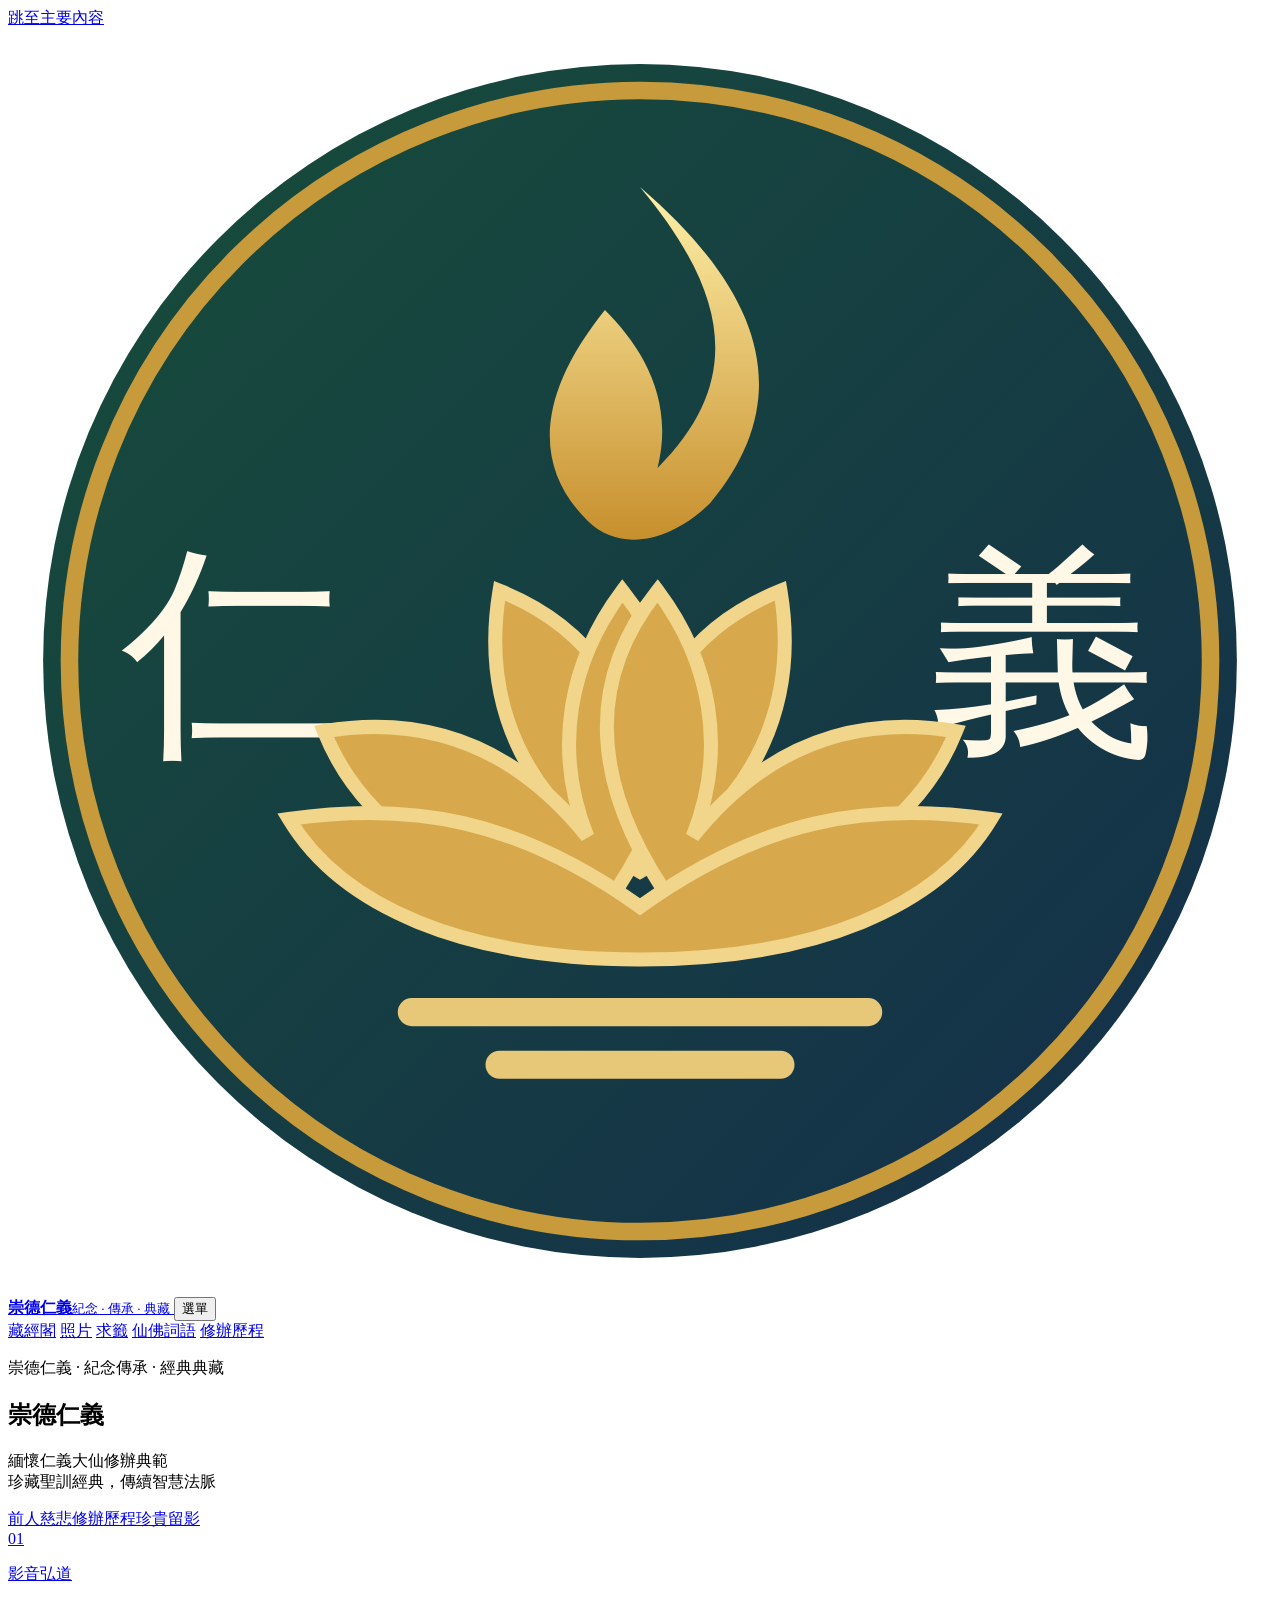
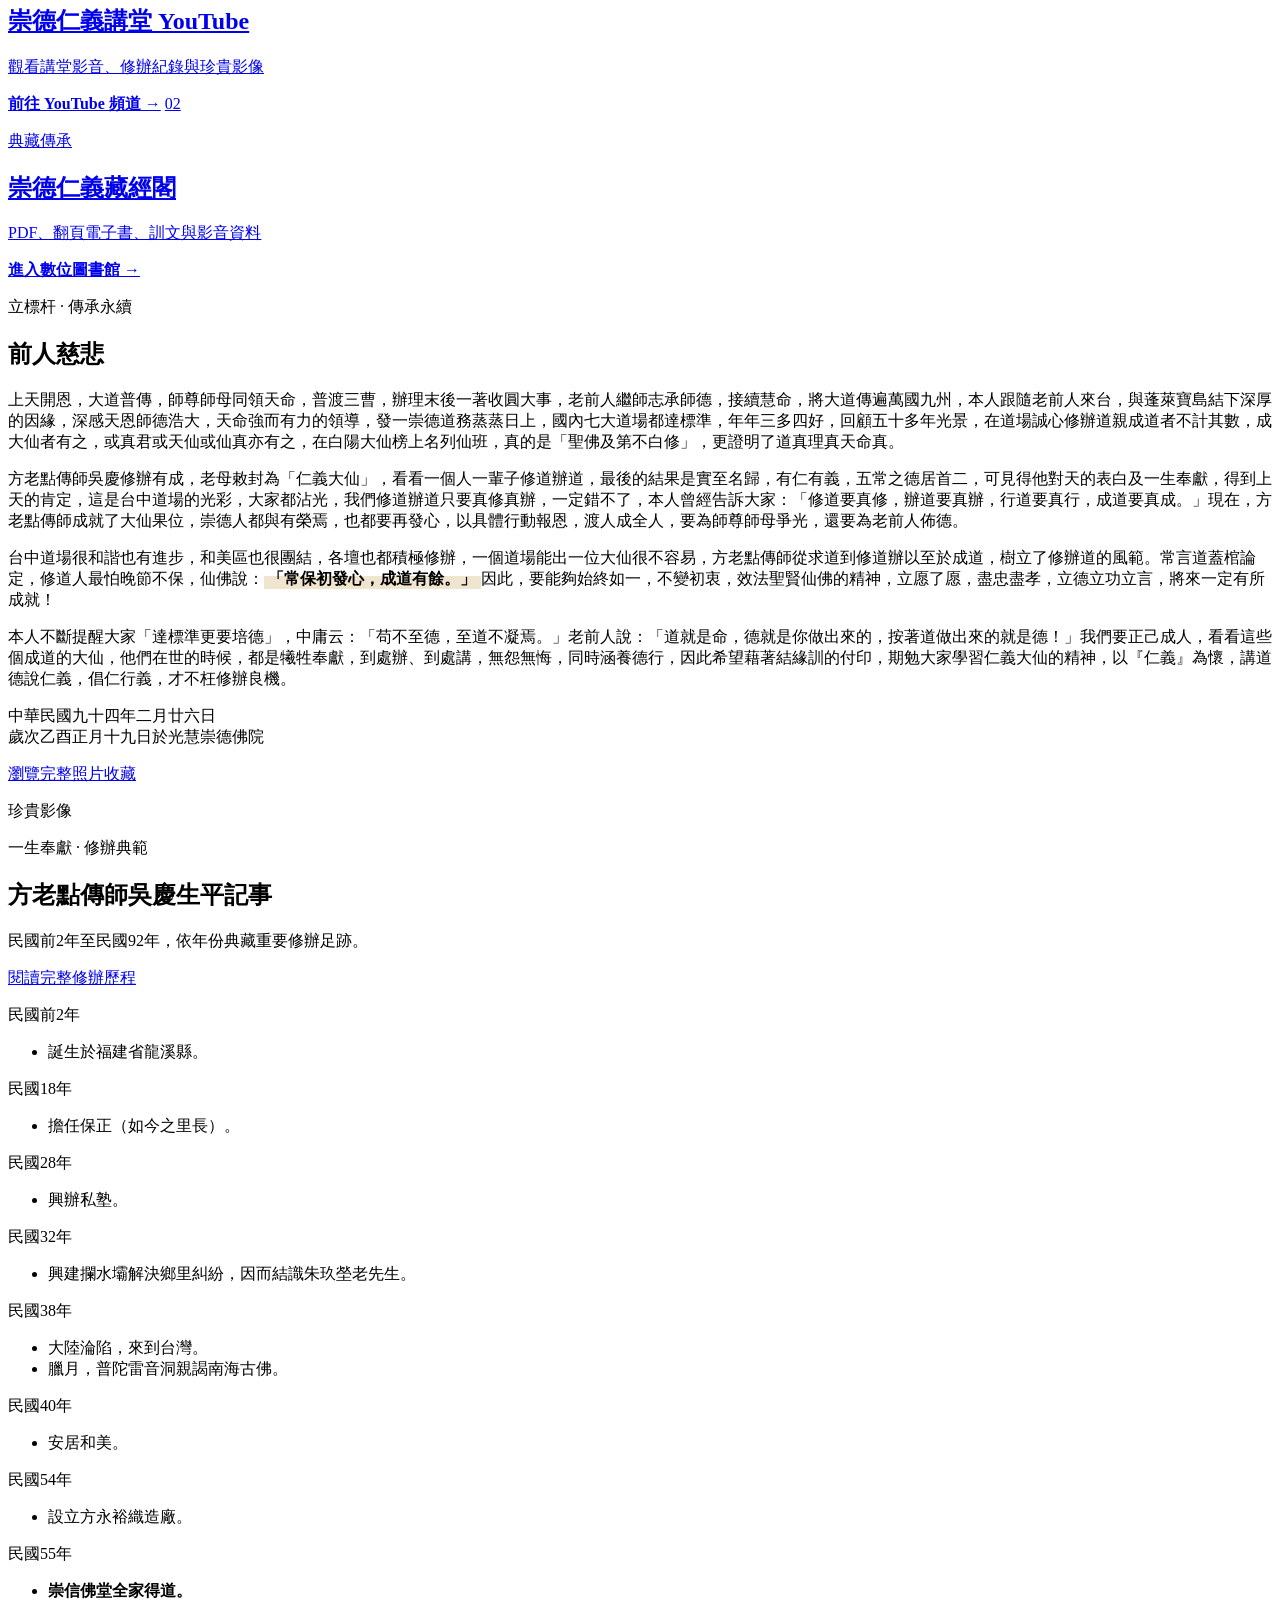
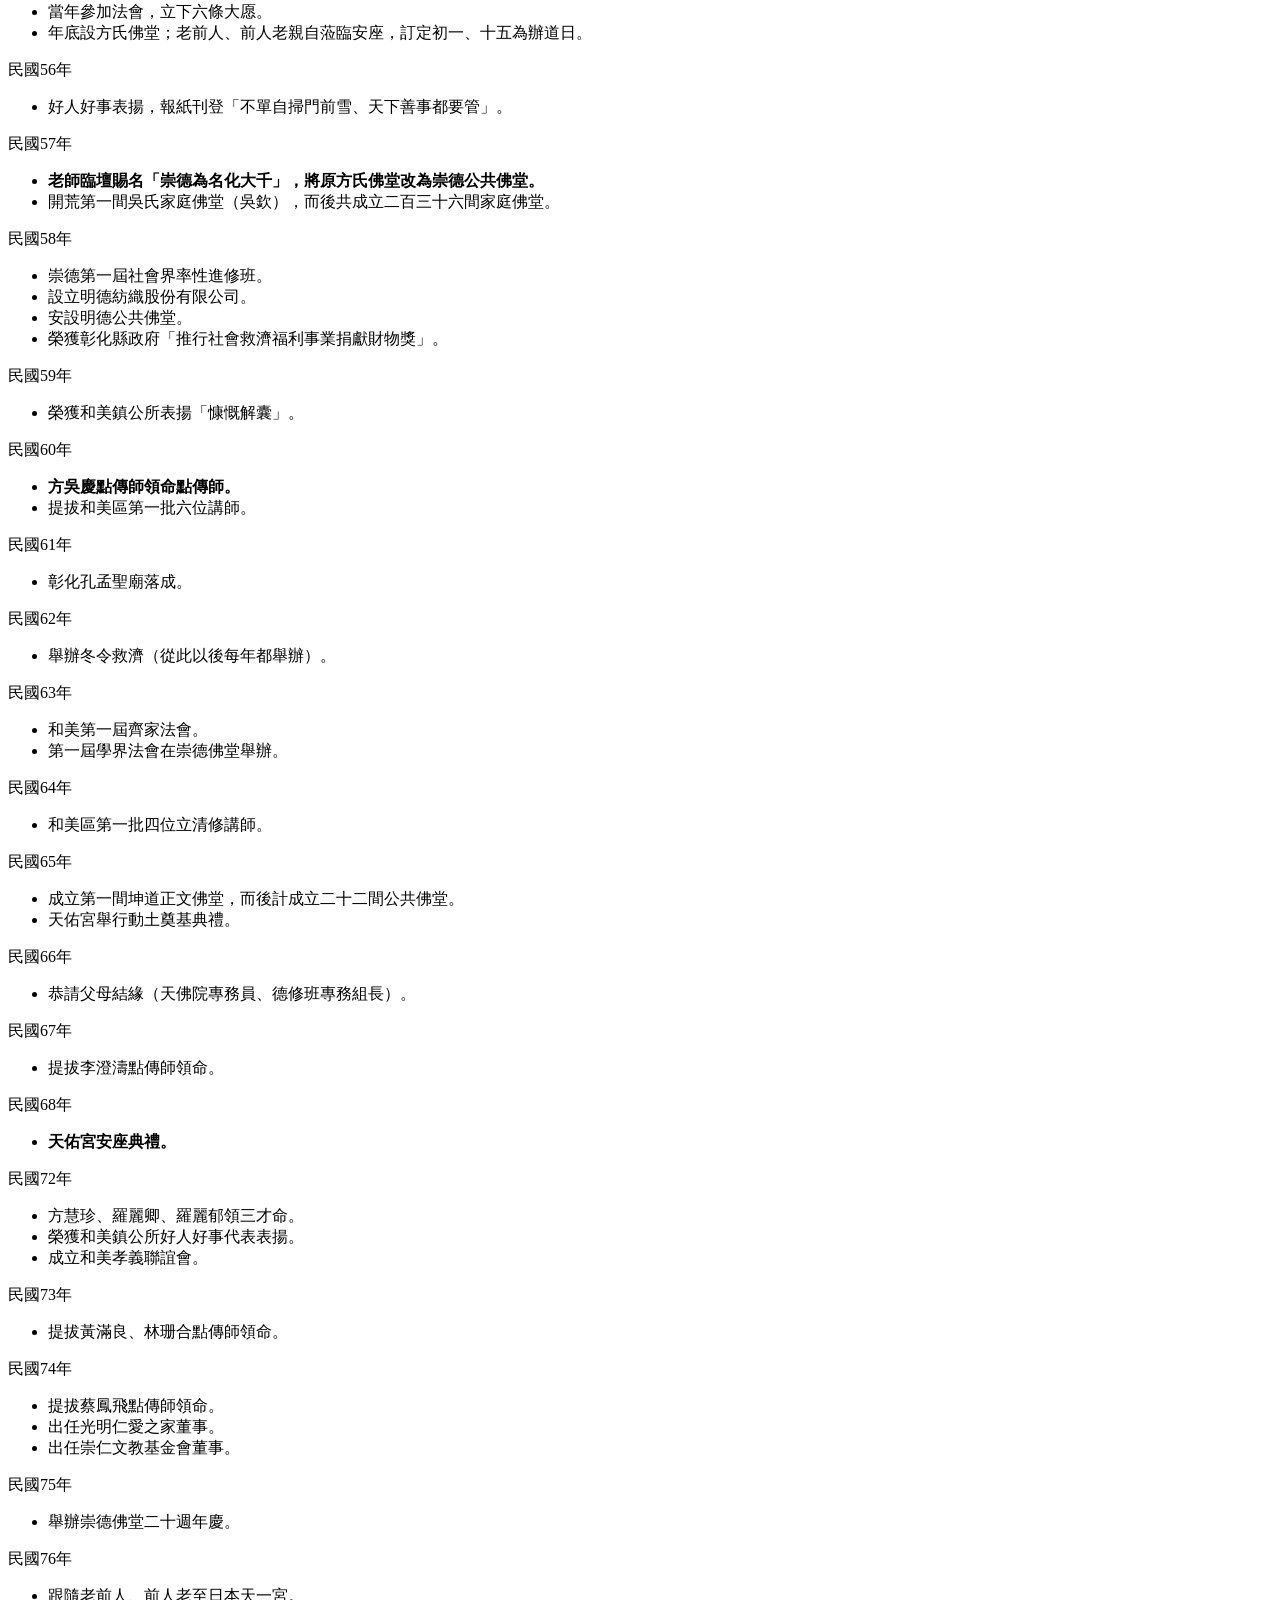
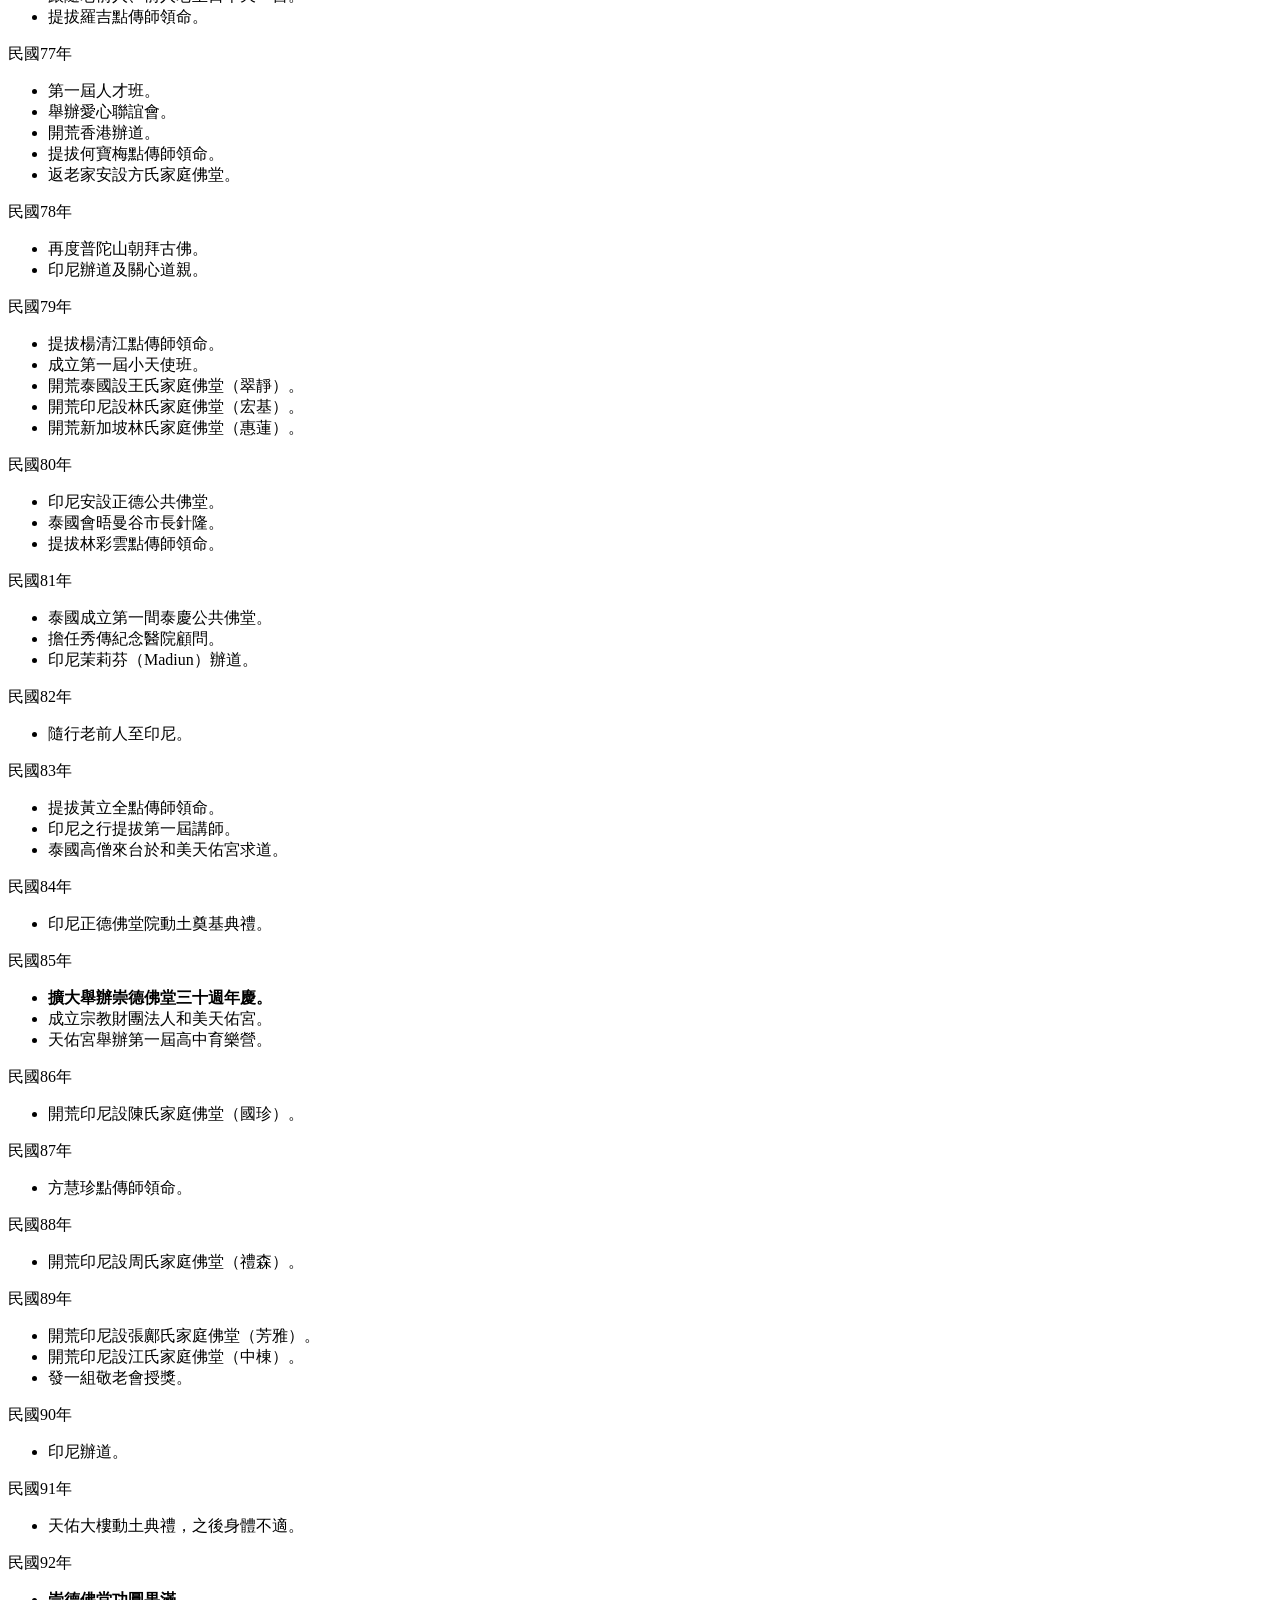
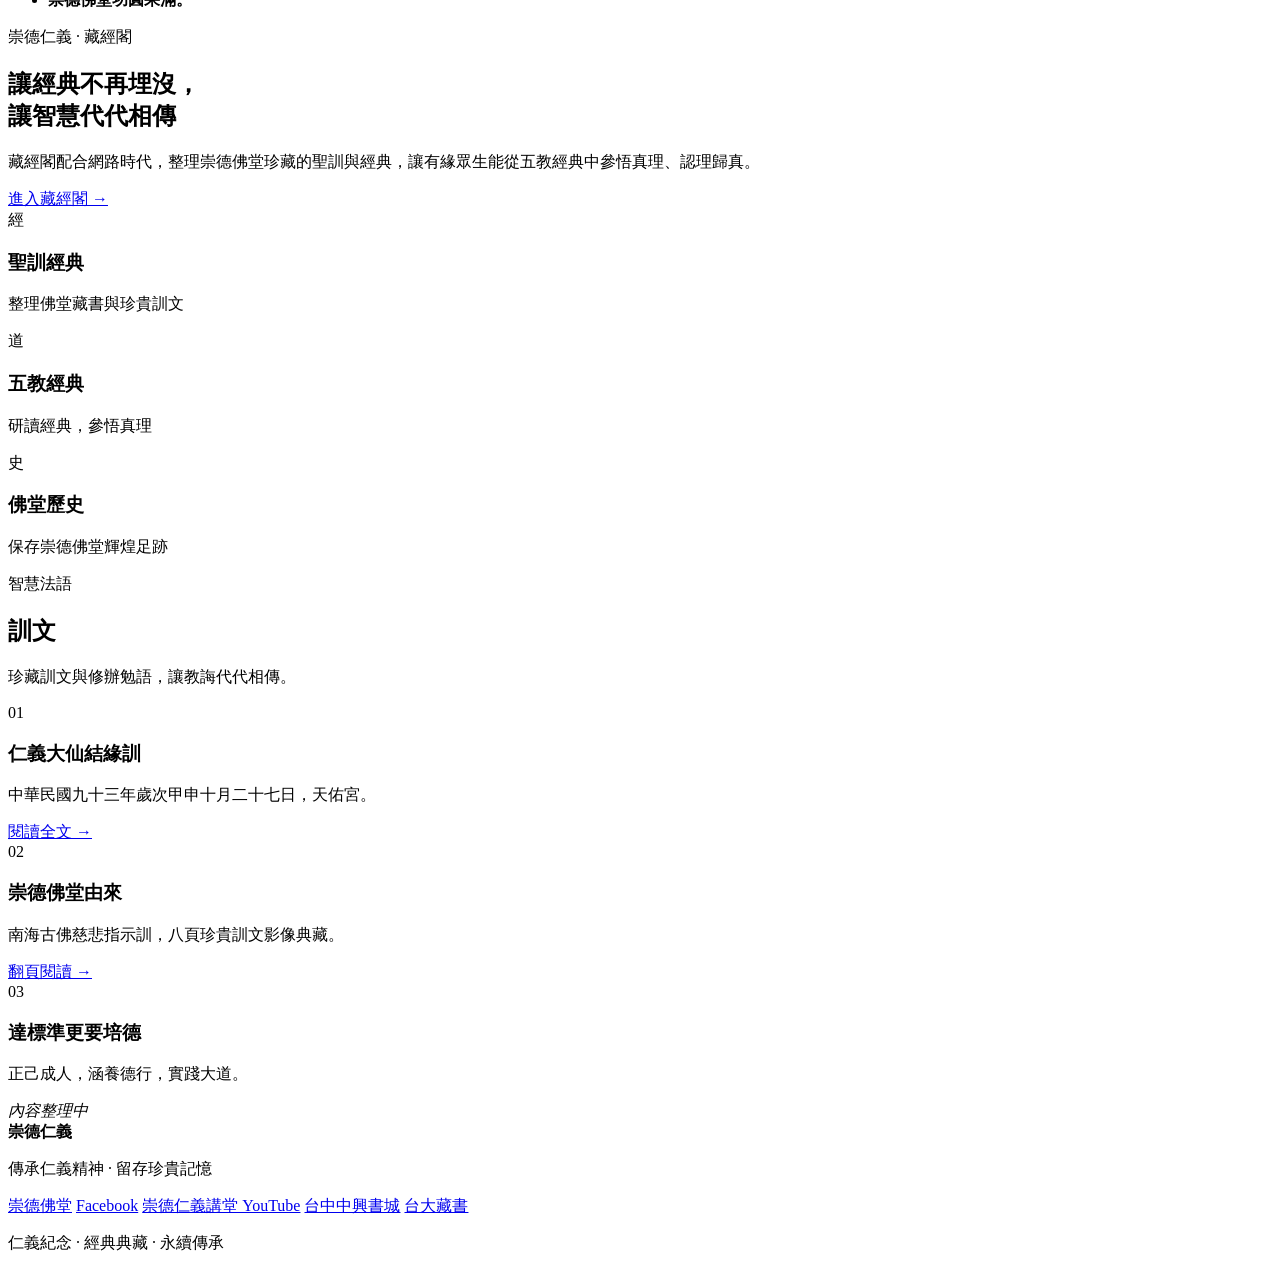
==== index.html @ 438c9809 "feat: link journey pages across site" ====
<!doctype html>
<html lang="zh-Hant">
<head>
  <meta charset="utf-8">
  <meta name="viewport" content="width=device-width, initial-scale=1">
  <meta name="description" content="崇德仁義——仁義大仙紀念、修辦精神與藏經閣經典典藏。">
  <title>崇德仁義｜仁義大仙</title>
  <link rel="stylesheet" href="styles.css?v=7">
  <style>.eye-track{display:inline;padding:.08em .28em;background:linear-gradient(transparent 35%,rgba(214,185,125,.38) 35%);color:var(--green2);font-weight:700}</style>
  <script src="script.js" defer></script>
  <script type="module" src="home-gallery.js?v=1"></script>
  <link rel="stylesheet" href="/shared/site-footer.css?v=1">
  <script src="/shared/site-footer.js?v=1" defer></script>
</head>
<body>
  <a class="skip-link" href="#main">跳至主要內容</a>
  <header class="site-header">
    <div class="nav-wrap">
      <a class="brand" href="#home" aria-label="崇德仁義首頁">
        <svg class="brand-lotus-lamp" viewBox="0 0 72 72" aria-hidden="true"><defs><linearGradient id="brandEmblemBg" x1="0" y1="0" x2="1" y2="1"><stop stop-color="#174d3a"/><stop offset="1" stop-color="#142e4b"/></linearGradient><linearGradient id="brandFlameGold" x1="0" y1="1" x2="0" y2="0"><stop stop-color="#c78f2d"/><stop offset="1" stop-color="#fff0a8"/></linearGradient></defs><circle cx="36" cy="36" r="34" fill="url(#brandEmblemBg)"/><circle cx="36" cy="36" r="32.5" fill="none" stroke="#c79a3b"/><text x="13" y="40" text-anchor="middle" fill="#fff8e6" font-size="13" font-family="serif">仁</text><text x="59" y="40" text-anchor="middle" fill="#fff8e6" font-size="13" font-family="serif">義</text><path d="M36 9c5 6 6 11 1 16 1-4-1-7-3-9-4 5-4 9-1 12 2 2 5 1 7-1 5-6 3-12-4-18z" fill="url(#brandFlameGold)"/><g fill="#d7a94c" stroke="#f1d58b" stroke-width=".8"><path d="M36 48c-7-4-9-10-8-16 5 2 8 6 8 12 0-6 3-10 8-12 1 6-1 12-8 16z"/><path d="M34 50c-9-1-14-5-16-10 6-1 11 1 15 6-2-5-1-10 2-14 4 5 4 11-1 18z"/><path d="M38 50c9-1 14-5 16-10-6-1-11 1-15 6 2-5 1-10-2-14-4 5-4 11 1 18z"/><path d="M36 53c-10 0-17-3-20-8 7-1 13 0 20 5 7-5 13-6 20-5-3 5-10 8-20 8z"/></g><path d="M23 56h26M28 59h16" fill="none" stroke="#e6c878" stroke-width="1.6" stroke-linecap="round"/></svg>
        <span><strong>崇德仁義</strong><small>紀念 · 傳承 · 典藏</small></span>
      </a>
      <button class="menu-toggle" type="button" aria-expanded="false" aria-controls="site-nav">選單</button>
      <nav id="site-nav" aria-label="主要導覽">
        <a href="https://fycd-renyi.github.io/library/">藏經閣</a>
        <a href="/photos/">照片</a>
        <a href="/fortune/">求籤</a>
        <a href="/blessing/">仙佛詞語</a>
        <a href="/journey/">修辦歷程</a>
      </nav>
    </div>
  </header>

  <main id="main">
    <section class="hero" id="home">
      <div class="hero-pattern" aria-hidden="true"></div>
      <div class="hero-inner">
        <p class="eyebrow">崇德仁義 · 紀念傳承 · 經典典藏</p>
        <h1>崇德仁義</h1>
        <p class="hero-quote">緬懷仁義大仙修辦典範<br>珍藏聖訓經典，傳續智慧法脈</p>
        <div class="hero-actions"><a class="button button-light" href="#renyi">前人慈悲</a><a class="button" href="#journey">修辦歷程</a><a class="button" href="#gallery">珍貴留影</a></div>
      </div>
    </section>

    <section class="portals" aria-label="網站兩大主題">
      <a class="portal-card renyi" href="https://www.youtube.com/c/%E5%B4%87%E5%BE%B7%E4%BB%81%E7%BE%A9%E8%AC%9B%E5%A0%82-fycd-%E4%BB%81%E7%BE%A9%E5%A4%A7%E4%BB%99" target="_blank" rel="noopener"><span>01</span><p class="kicker">影音弘道</p><h2>崇德仁義講堂 YouTube</h2><p>觀看講堂影音、修辦紀錄與珍貴影像</p><strong>前往 YouTube 頻道 →</strong></a>
      <a class="portal-card library" href="https://fycd-renyi.github.io/library/"><span>02</span><p class="kicker">典藏傳承</p><h2>崇德仁義藏經閣</h2><p>PDF、翻頁電子書、訓文與影音資料</p><strong>進入數位圖書館 →</strong></a>
    </section>

    <section class="intro" id="renyi">
      <div class="section-heading">
        <p class="kicker">立標杆 · 傳承永續</p>
        <h2>前人慈悲</h2>
      </div>
      <div class="article-card">
        <p>上天開恩，大道普傳，師尊師母同領天命，普渡三曹，辦理末後一著收圓大事，老前人繼師志承師德，接續慧命，將大道傳遍萬國九州，本人跟隨老前人來台，與蓬萊寶島結下深厚的因緣，深感天恩師德浩大，天命強而有力的領導，發一崇德道務蒸蒸日上，國內七大道場都達標準，年年三多四好，回顧五十多年光景，在道場誠心修辦道親成道者不計其數，成大仙者有之，或真君或天仙或仙真亦有之，在白陽大仙榜上名列仙班，真的是「聖佛及第不白修」，更證明了道真理真天命真。</p>
        <p>方老點傳師吳慶修辦有成，老母敕封為「仁義大仙」，看看一個人一輩子修道辦道，最後的結果是實至名歸，有仁有義，五常之德居首二，可見得他對天的表白及一生奉獻，得到上天的肯定，這是台中道場的光彩，大家都沾光，我們修道辦道只要真修真辦，一定錯不了，本人曾經告訴大家：「修道要真修，辦道要真辦，行道要真行，成道要真成。」現在，方老點傳師成就了大仙果位，崇德人都與有榮焉，也都要再發心，以具體行動報恩，渡人成全人，要為師尊師母爭光，還要為老前人佈德。</p>
        <p>台中道場很和諧也有進步，和美區也很團結，各壇也都積極修辦，一個道場能出一位大仙很不容易，方老點傳師從求道到修道辦以至於成道，樹立了修辦道的風範。常言道蓋棺論定，修道人最怕晚節不保，仙佛說：<span class="eye-track">「常保初發心，成道有餘。」</span>因此，要能夠始終如一，不變初衷，效法聖賢仙佛的精神，立愿了愿，盡忠盡孝，立德立功立言，將來一定有所成就！</p>
        <p>本人不斷提醒大家「達標準更要培德」，中庸云：「苟不至德，至道不凝焉。」老前人說：「道就是命，德就是你做出來的，按著道做出來的就是德！」我們要正己成人，看看這些個成道的大仙，他們在世的時候，都是犧牲奉獻，到處辦、到處講，無怨無悔，同時涵養德行，因此希望藉著結緣訓的付印，期勉大家學習仁義大仙的精神，以『仁義』為懷，講道德說仁義，倡仁行義，才不枉修辦良機。</p>
        <p class="signature">中華民國九十四年二月廿六日<br>歲次乙酉正月十九日於光慧崇德佛院</p>
      </div>
    </section>

    <section class="section soft" id="gallery">
      <a class="gallery-more-link" href="/photos/">瀏覽完整照片收藏</a>
      <div class="section-heading"><p class="kicker">珍貴影像</p></div>
      <div id="home-photo-preview" class="gallery-grid real-gallery" aria-label="隨機歷史照片預覽"></div>
    </section>

    <section class="life-section" id="journey"><div class="section-heading"><p class="kicker">一生奉獻 · 修辦典範</p><h2>方老點傳師吳慶生平記事</h2><p>民國前2年至民國92年，依年份典藏重要修辦足跡。</p><p><a href="/journey/">閱讀完整修辦歷程</a></p></div><div class="life-timeline">
<section class="life-era"><div class="life-year">民國前2年</div><div class="life-events"><ul><li>誕生於福建省龍溪縣。</li></ul></div></section>
<section class="life-era"><div class="life-year">民國18年</div><div class="life-events"><ul><li>擔任保正（如今之里長）。</li></ul></div></section>
<section class="life-era"><div class="life-year">民國28年</div><div class="life-events"><ul><li>興辦私塾。</li></ul></div></section>
<section class="life-era"><div class="life-year">民國32年</div><div class="life-events"><ul><li>興建攔水壩解決鄉里糾紛，因而結識朱玖塋老先生。</li></ul></div></section>
<section class="life-era"><div class="life-year">民國38年</div><div class="life-events"><ul><li>大陸淪陷，來到台灣。</li><li>臘月，普陀雷音洞親謁南海古佛。</li></ul></div></section>
<section class="life-era"><div class="life-year">民國40年</div><div class="life-events"><ul><li>安居和美。</li></ul></div></section>
<section class="life-era"><div class="life-year">民國54年</div><div class="life-events"><ul><li>設立方永裕織造廠。</li></ul></div></section>
<section class="life-era milestone"><div class="life-year">民國55年</div><div class="life-events"><ul><li><strong>崇信佛堂全家得道。</strong></li><li>當年參加法會，立下六條大愿。</li><li>年底設方氏佛堂；老前人、前人老親自蒞臨安座，訂定初一、十五為辦道日。</li></ul></div></section>
<section class="life-era"><div class="life-year">民國56年</div><div class="life-events"><ul><li>好人好事表揚，報紙刊登「不單自掃門前雪、天下善事都要管」。</li></ul></div></section>
<section class="life-era milestone"><div class="life-year">民國57年</div><div class="life-events"><ul><li><strong>老師臨壇賜名「崇德為名化大千」，將原方氏佛堂改為崇德公共佛堂。</strong></li><li>開荒第一間吳氏家庭佛堂（吳欽），而後共成立二百三十六間家庭佛堂。</li></ul></div></section>
<section class="life-era"><div class="life-year">民國58年</div><div class="life-events"><ul><li>崇德第一屆社會界率性進修班。</li><li>設立明德紡織股份有限公司。</li><li>安設明德公共佛堂。</li><li>榮獲彰化縣政府「推行社會救濟福利事業捐獻財物獎」。</li></ul></div></section>
<section class="life-era"><div class="life-year">民國59年</div><div class="life-events"><ul><li>榮獲和美鎮公所表揚「慷慨解囊」。</li></ul></div></section>
<section class="life-era milestone"><div class="life-year">民國60年</div><div class="life-events"><ul><li><strong>方吳慶點傳師領命點傳師。</strong></li><li>提拔和美區第一批六位講師。</li></ul></div></section>
<section class="life-era"><div class="life-year">民國61年</div><div class="life-events"><ul><li>彰化孔孟聖廟落成。</li></ul></div></section>
<section class="life-era"><div class="life-year">民國62年</div><div class="life-events"><ul><li>舉辦冬令救濟（從此以後每年都舉辦）。</li></ul></div></section>
<section class="life-era"><div class="life-year">民國63年</div><div class="life-events"><ul><li>和美第一屆齊家法會。</li><li>第一屆學界法會在崇德佛堂舉辦。</li></ul></div></section>
<section class="life-era"><div class="life-year">民國64年</div><div class="life-events"><ul><li>和美區第一批四位立清修講師。</li></ul></div></section>
<section class="life-era"><div class="life-year">民國65年</div><div class="life-events"><ul><li>成立第一間坤道正文佛堂，而後計成立二十二間公共佛堂。</li><li>天佑宮舉行動土奠基典禮。</li></ul></div></section>
<section class="life-era"><div class="life-year">民國66年</div><div class="life-events"><ul><li>恭請父母結緣（天佛院專務員、德修班專務組長）。</li></ul></div></section>
<section class="life-era"><div class="life-year">民國67年</div><div class="life-events"><ul><li>提拔李澄濤點傳師領命。</li></ul></div></section>
<section class="life-era milestone"><div class="life-year">民國68年</div><div class="life-events"><ul><li><strong>天佑宮安座典禮。</strong></li></ul></div></section>
<section class="life-era"><div class="life-year">民國72年</div><div class="life-events"><ul><li>方慧珍、羅麗卿、羅麗郁領三才命。</li><li>榮獲和美鎮公所好人好事代表表揚。</li><li>成立和美孝義聯誼會。</li></ul></div></section>
<section class="life-era"><div class="life-year">民國73年</div><div class="life-events"><ul><li>提拔黃滿良、林珊合點傳師領命。</li></ul></div></section>
<section class="life-era"><div class="life-year">民國74年</div><div class="life-events"><ul><li>提拔蔡鳳飛點傳師領命。</li><li>出任光明仁愛之家董事。</li><li>出任崇仁文教基金會董事。</li></ul></div></section>
<section class="life-era"><div class="life-year">民國75年</div><div class="life-events"><ul><li>舉辦崇德佛堂二十週年慶。</li></ul></div></section>
<section class="life-era"><div class="life-year">民國76年</div><div class="life-events"><ul><li>跟隨老前人、前人老至日本天一宮。</li><li>提拔羅吉點傳師領命。</li></ul></div></section>
<section class="life-era"><div class="life-year">民國77年</div><div class="life-events"><ul><li>第一屆人才班。</li><li>舉辦愛心聯誼會。</li><li>開荒香港辦道。</li><li>提拔何寶梅點傳師領命。</li><li>返老家安設方氏家庭佛堂。</li></ul></div></section>
<section class="life-era"><div class="life-year">民國78年</div><div class="life-events"><ul><li>再度普陀山朝拜古佛。</li><li>印尼辦道及關心道親。</li></ul></div></section>
<section class="life-era"><div class="life-year">民國79年</div><div class="life-events"><ul><li>提拔楊清江點傳師領命。</li><li>成立第一屆小天使班。</li><li>開荒泰國設王氏家庭佛堂（翠靜）。</li><li>開荒印尼設林氏家庭佛堂（宏基）。</li><li>開荒新加坡林氏家庭佛堂（惠蓮）。</li></ul></div></section>
<section class="life-era"><div class="life-year">民國80年</div><div class="life-events"><ul><li>印尼安設正德公共佛堂。</li><li>泰國會晤曼谷市長針隆。</li><li>提拔林彩雲點傳師領命。</li></ul></div></section>
<section class="life-era"><div class="life-year">民國81年</div><div class="life-events"><ul><li>泰國成立第一間泰慶公共佛堂。</li><li>擔任秀傳紀念醫院顧問。</li><li>印尼茉莉芬（Madiun）辦道。</li></ul></div></section>
<section class="life-era"><div class="life-year">民國82年</div><div class="life-events"><ul><li>隨行老前人至印尼。</li></ul></div></section>
<section class="life-era"><div class="life-year">民國83年</div><div class="life-events"><ul><li>提拔黃立全點傳師領命。</li><li>印尼之行提拔第一屆講師。</li><li>泰國高僧來台於和美天佑宮求道。</li></ul></div></section>
<section class="life-era"><div class="life-year">民國84年</div><div class="life-events"><ul><li>印尼正德佛堂院動土奠基典禮。</li></ul></div></section>
<section class="life-era milestone"><div class="life-year">民國85年</div><div class="life-events"><ul><li><strong>擴大舉辦崇德佛堂三十週年慶。</strong></li><li>成立宗教財團法人和美天佑宮。</li><li>天佑宮舉辦第一屆高中育樂營。</li></ul></div></section>
<section class="life-era"><div class="life-year">民國86年</div><div class="life-events"><ul><li>開荒印尼設陳氏家庭佛堂（國珍）。</li></ul></div></section>
<section class="life-era"><div class="life-year">民國87年</div><div class="life-events"><ul><li>方慧珍點傳師領命。</li></ul></div></section>
<section class="life-era"><div class="life-year">民國88年</div><div class="life-events"><ul><li>開荒印尼設周氏家庭佛堂（禮森）。</li></ul></div></section>
<section class="life-era"><div class="life-year">民國89年</div><div class="life-events"><ul><li>開荒印尼設張鄺氏家庭佛堂（芳雅）。</li><li>開荒印尼設江氏家庭佛堂（中棟）。</li><li>發一組敬老會授獎。</li></ul></div></section>
<section class="life-era"><div class="life-year">民國90年</div><div class="life-events"><ul><li>印尼辦道。</li></ul></div></section>
<section class="life-era"><div class="life-year">民國91年</div><div class="life-events"><ul><li>天佑大樓動土典禮，之後身體不適。</li></ul></div></section>
<section class="life-era milestone"><div class="life-year">民國92年</div><div class="life-events"><ul><li><strong>崇德佛堂功圓果滿。</strong></li></ul></div></section>
</div></section>

    <section class="library-section" id="library">
      <div class="library-inner">
        <div class="library-title"><p class="kicker">崇德仁義 · 藏經閣</p><h2>讓經典不再埋沒，<br>讓智慧代代相傳</h2><p>藏經閣配合網路時代，整理崇德佛堂珍藏的聖訓與經典，讓有緣眾生能從五教經典中參悟真理、認理歸真。</p><a class="button gold-button" href="https://fycd-renyi.github.io/library/">進入藏經閣 →</a></div>
        <div class="library-shelves">
          <article><span>經</span><div><h3>聖訓經典</h3><p>整理佛堂藏書與珍貴訓文</p></div></article>
          <article><span>道</span><div><h3>五教經典</h3><p>研讀經典，參悟真理</p></div></article>
          <article><span>史</span><div><h3>佛堂歷史</h3><p>保存崇德佛堂輝煌足跡</p></div></article>
        </div>
      </div>
    </section>

    <section class="section soft" id="teachings">
      <div class="section-heading"><p class="kicker">智慧法語</p><h2>訓文</h2><p>珍藏訓文與修辦勉語，讓教誨代代相傳。</p></div>
      <div class="cards">
        <article><span>01</span><h3>仁義大仙結緣訓</h3><p>中華民國九十三年歲次甲申十月二十七日，天佑宮。</p><a class="card-link" href="teachings/renyi-daxian.html">閱讀全文 →</a></article>
<article><span>02</span><h3>崇德佛堂由來</h3><p>南海古佛慈悲指示訓，八頁珍貴訓文影像典藏。</p><a class="card-link" href="books/teachings/index.html?file=chongde-origin.pdf&amp;title=%E5%B4%87%E5%BE%B7%E4%BD%9B%E5%A0%82%E7%94%B1%E4%BE%86">翻頁閱讀 →</a></article>
        <article><span>03</span><h3>達標準更要培德</h3><p>正己成人，涵養德行，實踐大道。</p><em>內容整理中</em></article>
      </div>
    </section>

    

    

  </main>

  <footer>
    <div class="footer-inner">
      <div class="footer-heading"><strong>崇德仁義</strong><p>傳承仁義精神 · 留存珍貴記憶</p></div>
      <nav class="related-links" aria-label="相關連結">
        <a href="https://goo.gl/maps/7QVdJd5FW6d8qXs36" target="_blank" rel="noopener">崇德佛堂</a>
        <a href="https://www.facebook.com/%E5%B4%87%E5%BE%B7%E4%BB%81%E7%BE%A9-101054105533181/" target="_blank" rel="noopener">Facebook</a>
        <a href="https://www.youtube.com/c/%E5%B4%87%E5%BE%B7%E4%BB%81%E7%BE%A9%E8%AC%9B%E5%A0%82-fycd-%E4%BB%81%E7%BE%A9%E5%A4%A7%E4%BB%99" target="_blank" rel="noopener">崇德仁義講堂 YouTube</a>
        <a href="https://www.fycd.tw/books/" target="_blank" rel="noopener">台中中興書城</a>
        <a href="https://ntu.primo.exlibrisgroup.com/discovery/fulldisplay?docid=alma991011128109704786&amp;context=L&amp;vid=886NTU_INST%3A886NTU_INST&amp;lang=zh-tw&amp;search_scope=MyInstitution&amp;adaptor=Local%20Search%20Engine&amp;tab=LibraryCatalog&amp;query=any%2Ccontains%2C%E6%96%B9%E5%90%B3%E6%85%B6&amp;offset=0" target="_blank" rel="noopener">台大藏書</a>
      </nav>
      <p class="footer-note">仁義紀念 · 經典典藏 · 永續傳承</p>
    </div>
  </footer>
</body>
</html>
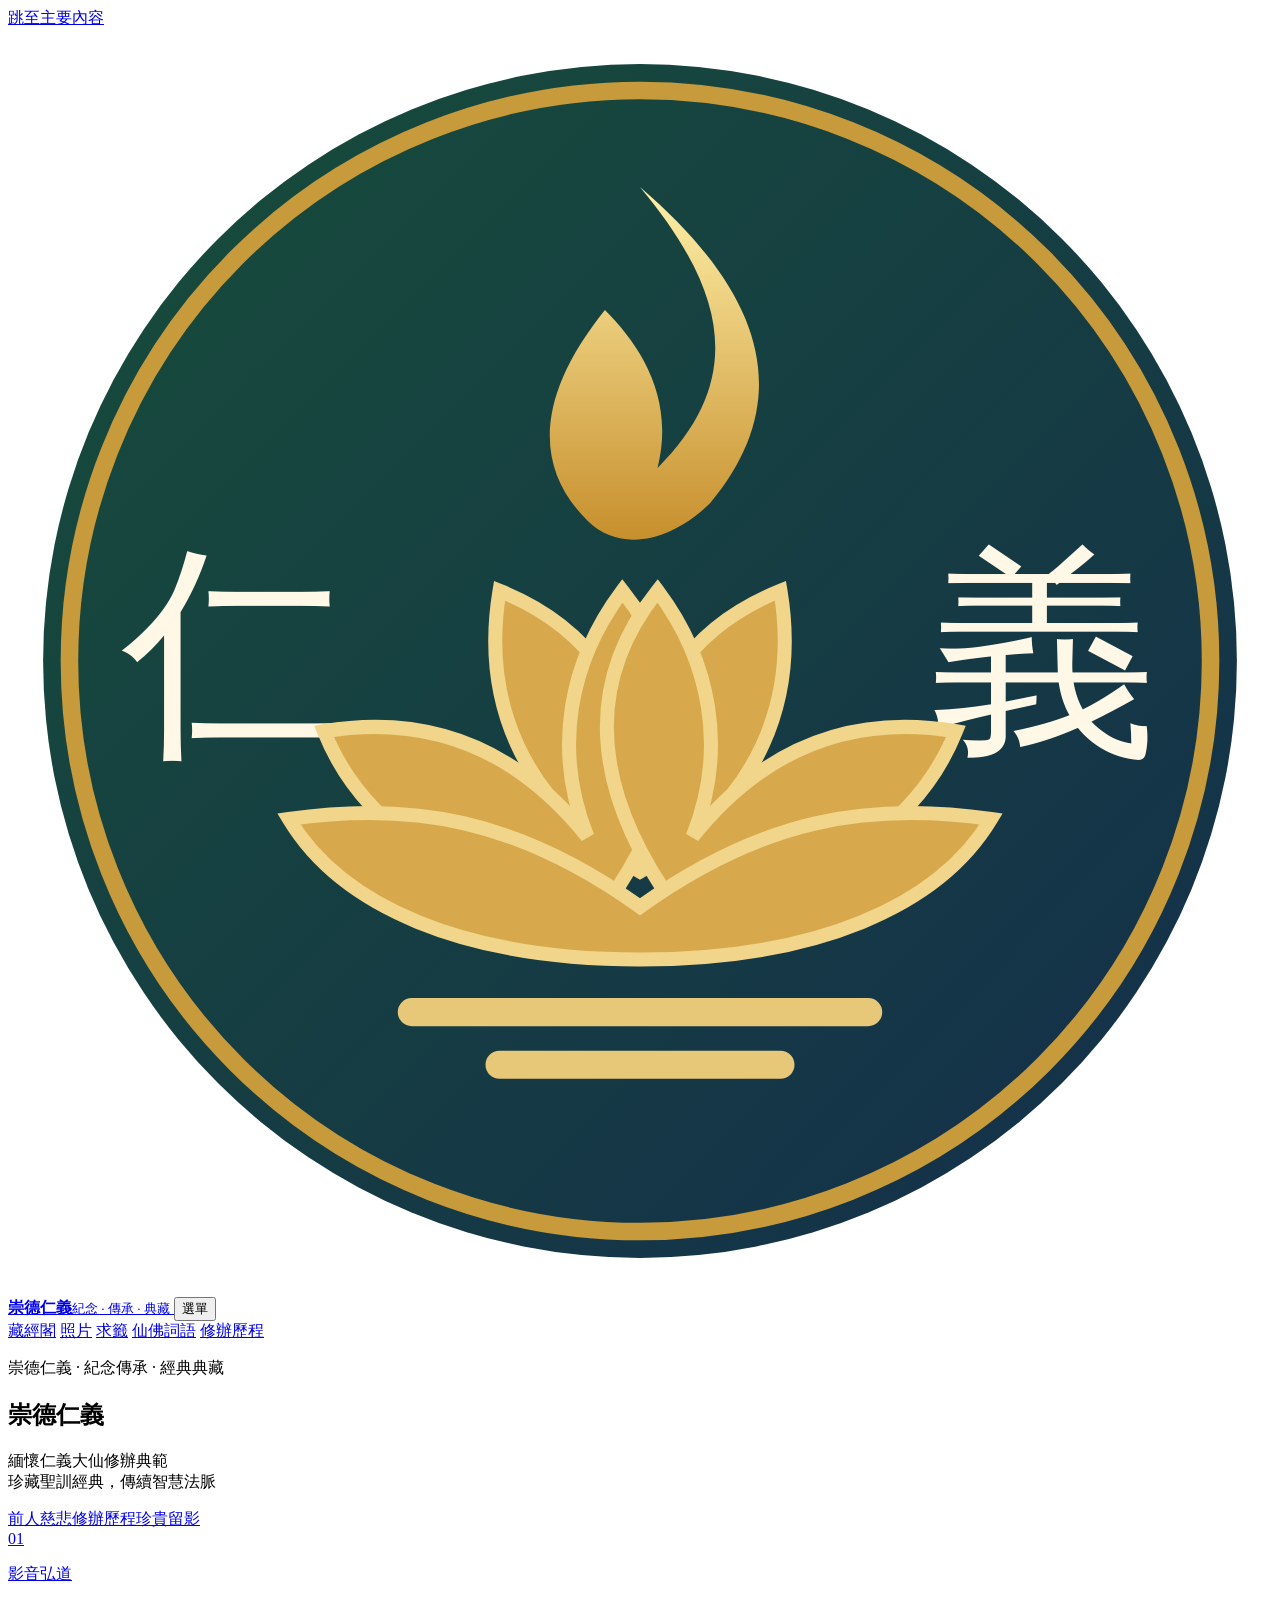
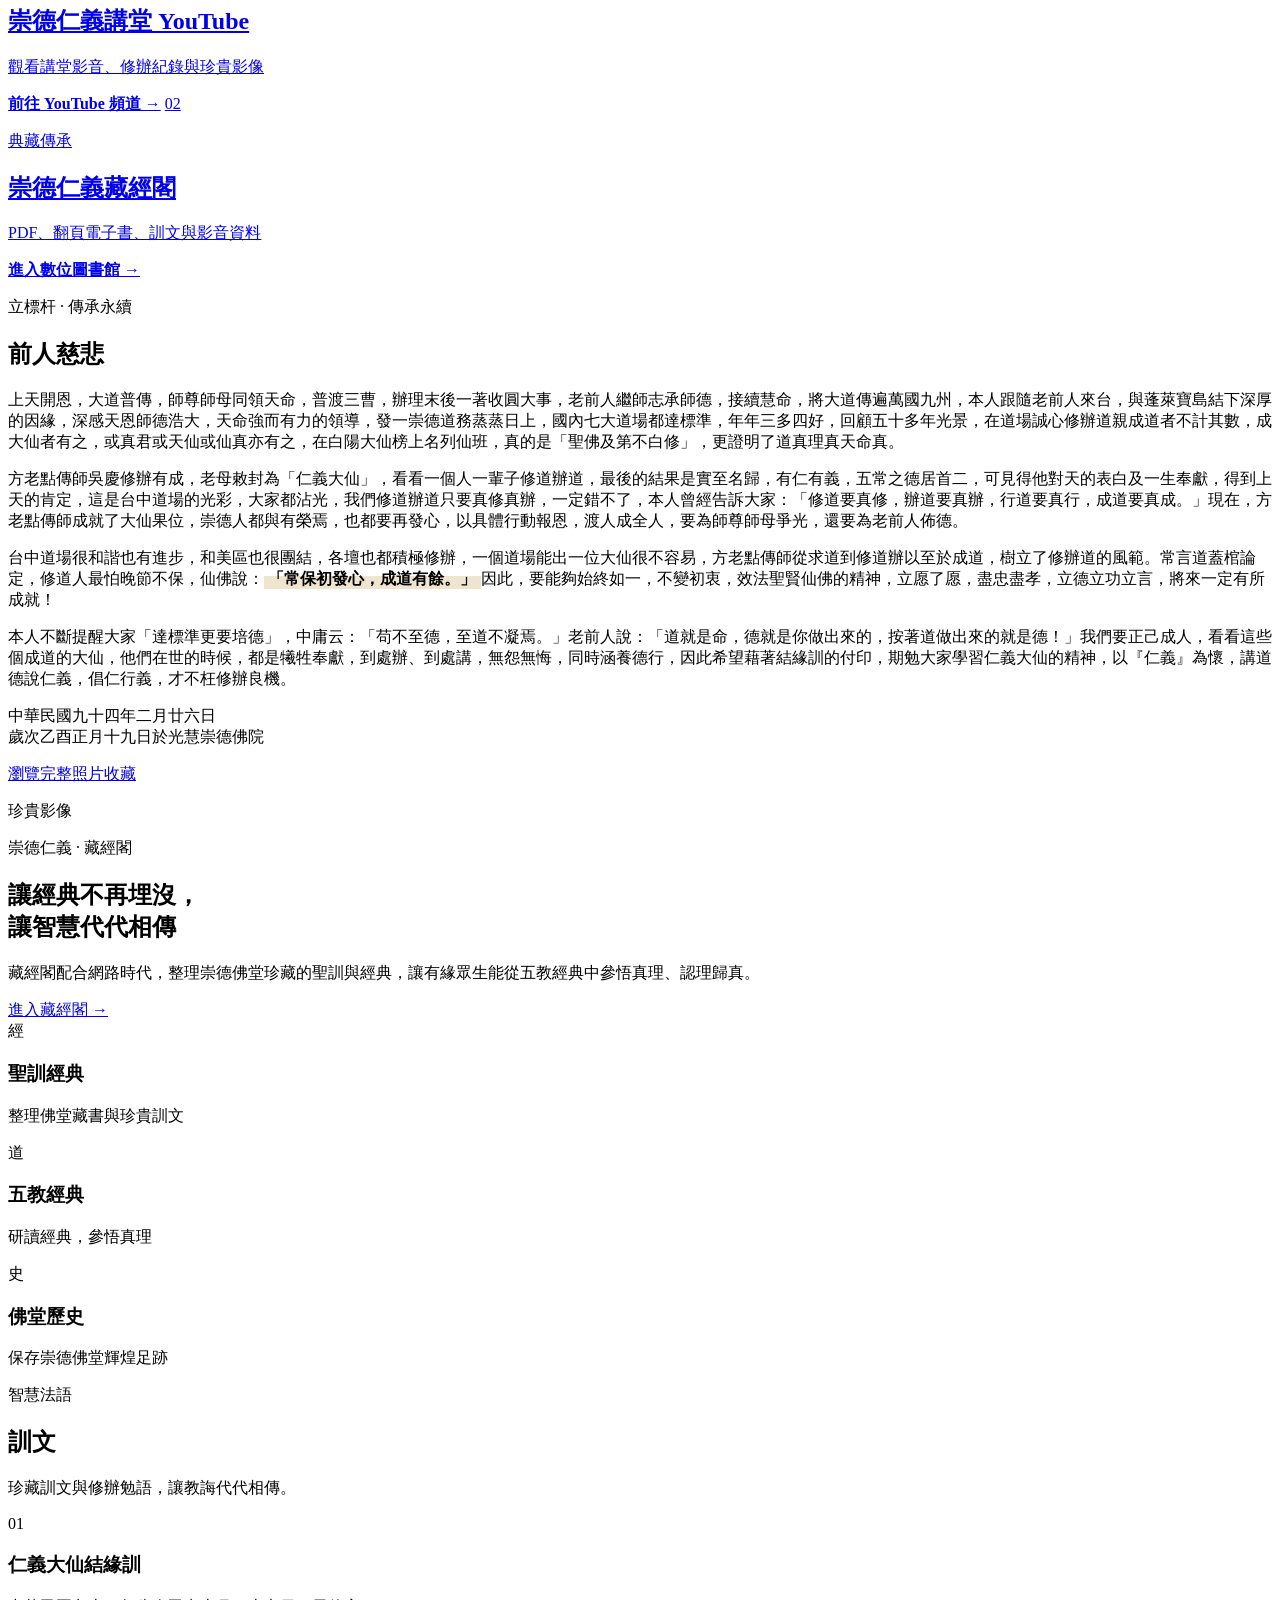
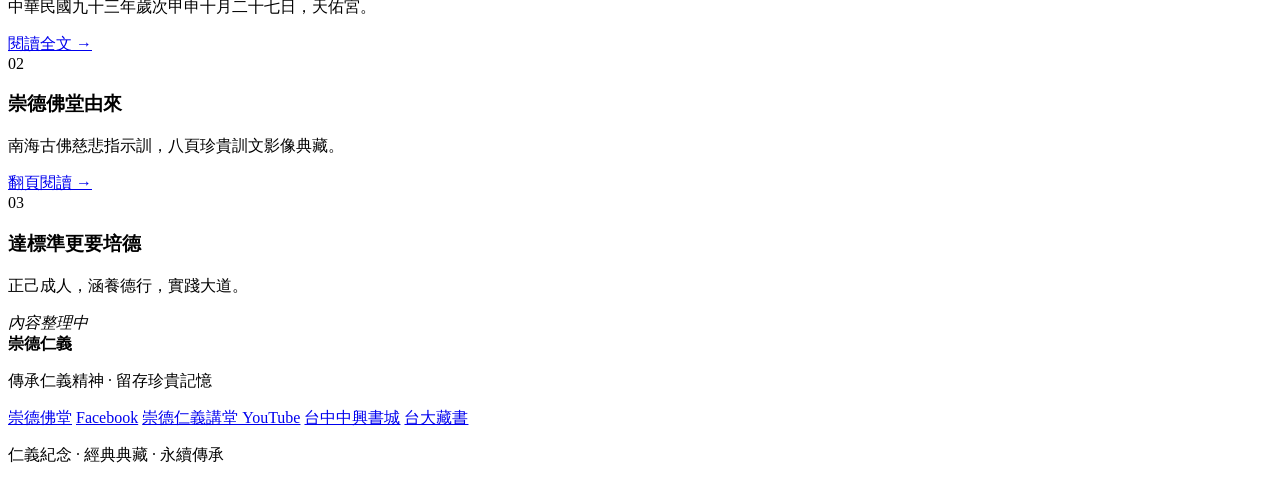
==== commit 307de865: "feat: move full biography timeline to journey" ====
--- a/index.html
+++ b/index.html
@@ -38,7 +38,7 @@
         <p class="eyebrow">崇德仁義 · 紀念傳承 · 經典典藏</p>
         <h1>崇德仁義</h1>
         <p class="hero-quote">緬懷仁義大仙修辦典範<br>珍藏聖訓經典，傳續智慧法脈</p>
-        <div class="hero-actions"><a class="button button-light" href="#renyi">前人慈悲</a><a class="button" href="#journey">修辦歷程</a><a class="button" href="#gallery">珍貴留影</a></div>
+        <div class="hero-actions"><a class="button button-light" href="#renyi">前人慈悲</a><a class="button" href="/journey/">修辦歷程</a><a class="button" href="#gallery">珍貴留影</a></div>
       </div>
     </section>
 
@@ -66,51 +66,6 @@
       <div class="section-heading"><p class="kicker">珍貴影像</p></div>
       <div id="home-photo-preview" class="gallery-grid real-gallery" aria-label="隨機歷史照片預覽"></div>
     </section>
-
-    <section class="life-section" id="journey"><div class="section-heading"><p class="kicker">一生奉獻 · 修辦典範</p><h2>方老點傳師吳慶生平記事</h2><p>民國前2年至民國92年，依年份典藏重要修辦足跡。</p><p><a href="/journey/">閱讀完整修辦歷程</a></p></div><div class="life-timeline">
-<section class="life-era"><div class="life-year">民國前2年</div><div class="life-events"><ul><li>誕生於福建省龍溪縣。</li></ul></div></section>
-<section class="life-era"><div class="life-year">民國18年</div><div class="life-events"><ul><li>擔任保正（如今之里長）。</li></ul></div></section>
-<section class="life-era"><div class="life-year">民國28年</div><div class="life-events"><ul><li>興辦私塾。</li></ul></div></section>
-<section class="life-era"><div class="life-year">民國32年</div><div class="life-events"><ul><li>興建攔水壩解決鄉里糾紛，因而結識朱玖塋老先生。</li></ul></div></section>
-<section class="life-era"><div class="life-year">民國38年</div><div class="life-events"><ul><li>大陸淪陷，來到台灣。</li><li>臘月，普陀雷音洞親謁南海古佛。</li></ul></div></section>
-<section class="life-era"><div class="life-year">民國40年</div><div class="life-events"><ul><li>安居和美。</li></ul></div></section>
-<section class="life-era"><div class="life-year">民國54年</div><div class="life-events"><ul><li>設立方永裕織造廠。</li></ul></div></section>
-<section class="life-era milestone"><div class="life-year">民國55年</div><div class="life-events"><ul><li><strong>崇信佛堂全家得道。</strong></li><li>當年參加法會，立下六條大愿。</li><li>年底設方氏佛堂；老前人、前人老親自蒞臨安座，訂定初一、十五為辦道日。</li></ul></div></section>
-<section class="life-era"><div class="life-year">民國56年</div><div class="life-events"><ul><li>好人好事表揚，報紙刊登「不單自掃門前雪、天下善事都要管」。</li></ul></div></section>
-<section class="life-era milestone"><div class="life-year">民國57年</div><div class="life-events"><ul><li><strong>老師臨壇賜名「崇德為名化大千」，將原方氏佛堂改為崇德公共佛堂。</strong></li><li>開荒第一間吳氏家庭佛堂（吳欽），而後共成立二百三十六間家庭佛堂。</li></ul></div></section>
-<section class="life-era"><div class="life-year">民國58年</div><div class="life-events"><ul><li>崇德第一屆社會界率性進修班。</li><li>設立明德紡織股份有限公司。</li><li>安設明德公共佛堂。</li><li>榮獲彰化縣政府「推行社會救濟福利事業捐獻財物獎」。</li></ul></div></section>
-<section class="life-era"><div class="life-year">民國59年</div><div class="life-events"><ul><li>榮獲和美鎮公所表揚「慷慨解囊」。</li></ul></div></section>
-<section class="life-era milestone"><div class="life-year">民國60年</div><div class="life-events"><ul><li><strong>方吳慶點傳師領命點傳師。</strong></li><li>提拔和美區第一批六位講師。</li></ul></div></section>
-<section class="life-era"><div class="life-year">民國61年</div><div class="life-events"><ul><li>彰化孔孟聖廟落成。</li></ul></div></section>
-<section class="life-era"><div class="life-year">民國62年</div><div class="life-events"><ul><li>舉辦冬令救濟（從此以後每年都舉辦）。</li></ul></div></section>
-<section class="life-era"><div class="life-year">民國63年</div><div class="life-events"><ul><li>和美第一屆齊家法會。</li><li>第一屆學界法會在崇德佛堂舉辦。</li></ul></div></section>
-<section class="life-era"><div class="life-year">民國64年</div><div class="life-events"><ul><li>和美區第一批四位立清修講師。</li></ul></div></section>
-<section class="life-era"><div class="life-year">民國65年</div><div class="life-events"><ul><li>成立第一間坤道正文佛堂，而後計成立二十二間公共佛堂。</li><li>天佑宮舉行動土奠基典禮。</li></ul></div></section>
-<section class="life-era"><div class="life-year">民國66年</div><div class="life-events"><ul><li>恭請父母結緣（天佛院專務員、德修班專務組長）。</li></ul></div></section>
-<section class="life-era"><div class="life-year">民國67年</div><div class="life-events"><ul><li>提拔李澄濤點傳師領命。</li></ul></div></section>
-<section class="life-era milestone"><div class="life-year">民國68年</div><div class="life-events"><ul><li><strong>天佑宮安座典禮。</strong></li></ul></div></section>
-<section class="life-era"><div class="life-year">民國72年</div><div class="life-events"><ul><li>方慧珍、羅麗卿、羅麗郁領三才命。</li><li>榮獲和美鎮公所好人好事代表表揚。</li><li>成立和美孝義聯誼會。</li></ul></div></section>
-<section class="life-era"><div class="life-year">民國73年</div><div class="life-events"><ul><li>提拔黃滿良、林珊合點傳師領命。</li></ul></div></section>
-<section class="life-era"><div class="life-year">民國74年</div><div class="life-events"><ul><li>提拔蔡鳳飛點傳師領命。</li><li>出任光明仁愛之家董事。</li><li>出任崇仁文教基金會董事。</li></ul></div></section>
-<section class="life-era"><div class="life-year">民國75年</div><div class="life-events"><ul><li>舉辦崇德佛堂二十週年慶。</li></ul></div></section>
-<section class="life-era"><div class="life-year">民國76年</div><div class="life-events"><ul><li>跟隨老前人、前人老至日本天一宮。</li><li>提拔羅吉點傳師領命。</li></ul></div></section>
-<section class="life-era"><div class="life-year">民國77年</div><div class="life-events"><ul><li>第一屆人才班。</li><li>舉辦愛心聯誼會。</li><li>開荒香港辦道。</li><li>提拔何寶梅點傳師領命。</li><li>返老家安設方氏家庭佛堂。</li></ul></div></section>
-<section class="life-era"><div class="life-year">民國78年</div><div class="life-events"><ul><li>再度普陀山朝拜古佛。</li><li>印尼辦道及關心道親。</li></ul></div></section>
-<section class="life-era"><div class="life-year">民國79年</div><div class="life-events"><ul><li>提拔楊清江點傳師領命。</li><li>成立第一屆小天使班。</li><li>開荒泰國設王氏家庭佛堂（翠靜）。</li><li>開荒印尼設林氏家庭佛堂（宏基）。</li><li>開荒新加坡林氏家庭佛堂（惠蓮）。</li></ul></div></section>
-<section class="life-era"><div class="life-year">民國80年</div><div class="life-events"><ul><li>印尼安設正德公共佛堂。</li><li>泰國會晤曼谷市長針隆。</li><li>提拔林彩雲點傳師領命。</li></ul></div></section>
-<section class="life-era"><div class="life-year">民國81年</div><div class="life-events"><ul><li>泰國成立第一間泰慶公共佛堂。</li><li>擔任秀傳紀念醫院顧問。</li><li>印尼茉莉芬（Madiun）辦道。</li></ul></div></section>
-<section class="life-era"><div class="life-year">民國82年</div><div class="life-events"><ul><li>隨行老前人至印尼。</li></ul></div></section>
-<section class="life-era"><div class="life-year">民國83年</div><div class="life-events"><ul><li>提拔黃立全點傳師領命。</li><li>印尼之行提拔第一屆講師。</li><li>泰國高僧來台於和美天佑宮求道。</li></ul></div></section>
-<section class="life-era"><div class="life-year">民國84年</div><div class="life-events"><ul><li>印尼正德佛堂院動土奠基典禮。</li></ul></div></section>
-<section class="life-era milestone"><div class="life-year">民國85年</div><div class="life-events"><ul><li><strong>擴大舉辦崇德佛堂三十週年慶。</strong></li><li>成立宗教財團法人和美天佑宮。</li><li>天佑宮舉辦第一屆高中育樂營。</li></ul></div></section>
-<section class="life-era"><div class="life-year">民國86年</div><div class="life-events"><ul><li>開荒印尼設陳氏家庭佛堂（國珍）。</li></ul></div></section>
-<section class="life-era"><div class="life-year">民國87年</div><div class="life-events"><ul><li>方慧珍點傳師領命。</li></ul></div></section>
-<section class="life-era"><div class="life-year">民國88年</div><div class="life-events"><ul><li>開荒印尼設周氏家庭佛堂（禮森）。</li></ul></div></section>
-<section class="life-era"><div class="life-year">民國89年</div><div class="life-events"><ul><li>開荒印尼設張鄺氏家庭佛堂（芳雅）。</li><li>開荒印尼設江氏家庭佛堂（中棟）。</li><li>發一組敬老會授獎。</li></ul></div></section>
-<section class="life-era"><div class="life-year">民國90年</div><div class="life-events"><ul><li>印尼辦道。</li></ul></div></section>
-<section class="life-era"><div class="life-year">民國91年</div><div class="life-events"><ul><li>天佑大樓動土典禮，之後身體不適。</li></ul></div></section>
-<section class="life-era milestone"><div class="life-year">民國92年</div><div class="life-events"><ul><li><strong>崇德佛堂功圓果滿。</strong></li></ul></div></section>
-</div></section>
 
     <section class="library-section" id="library">
       <div class="library-inner">
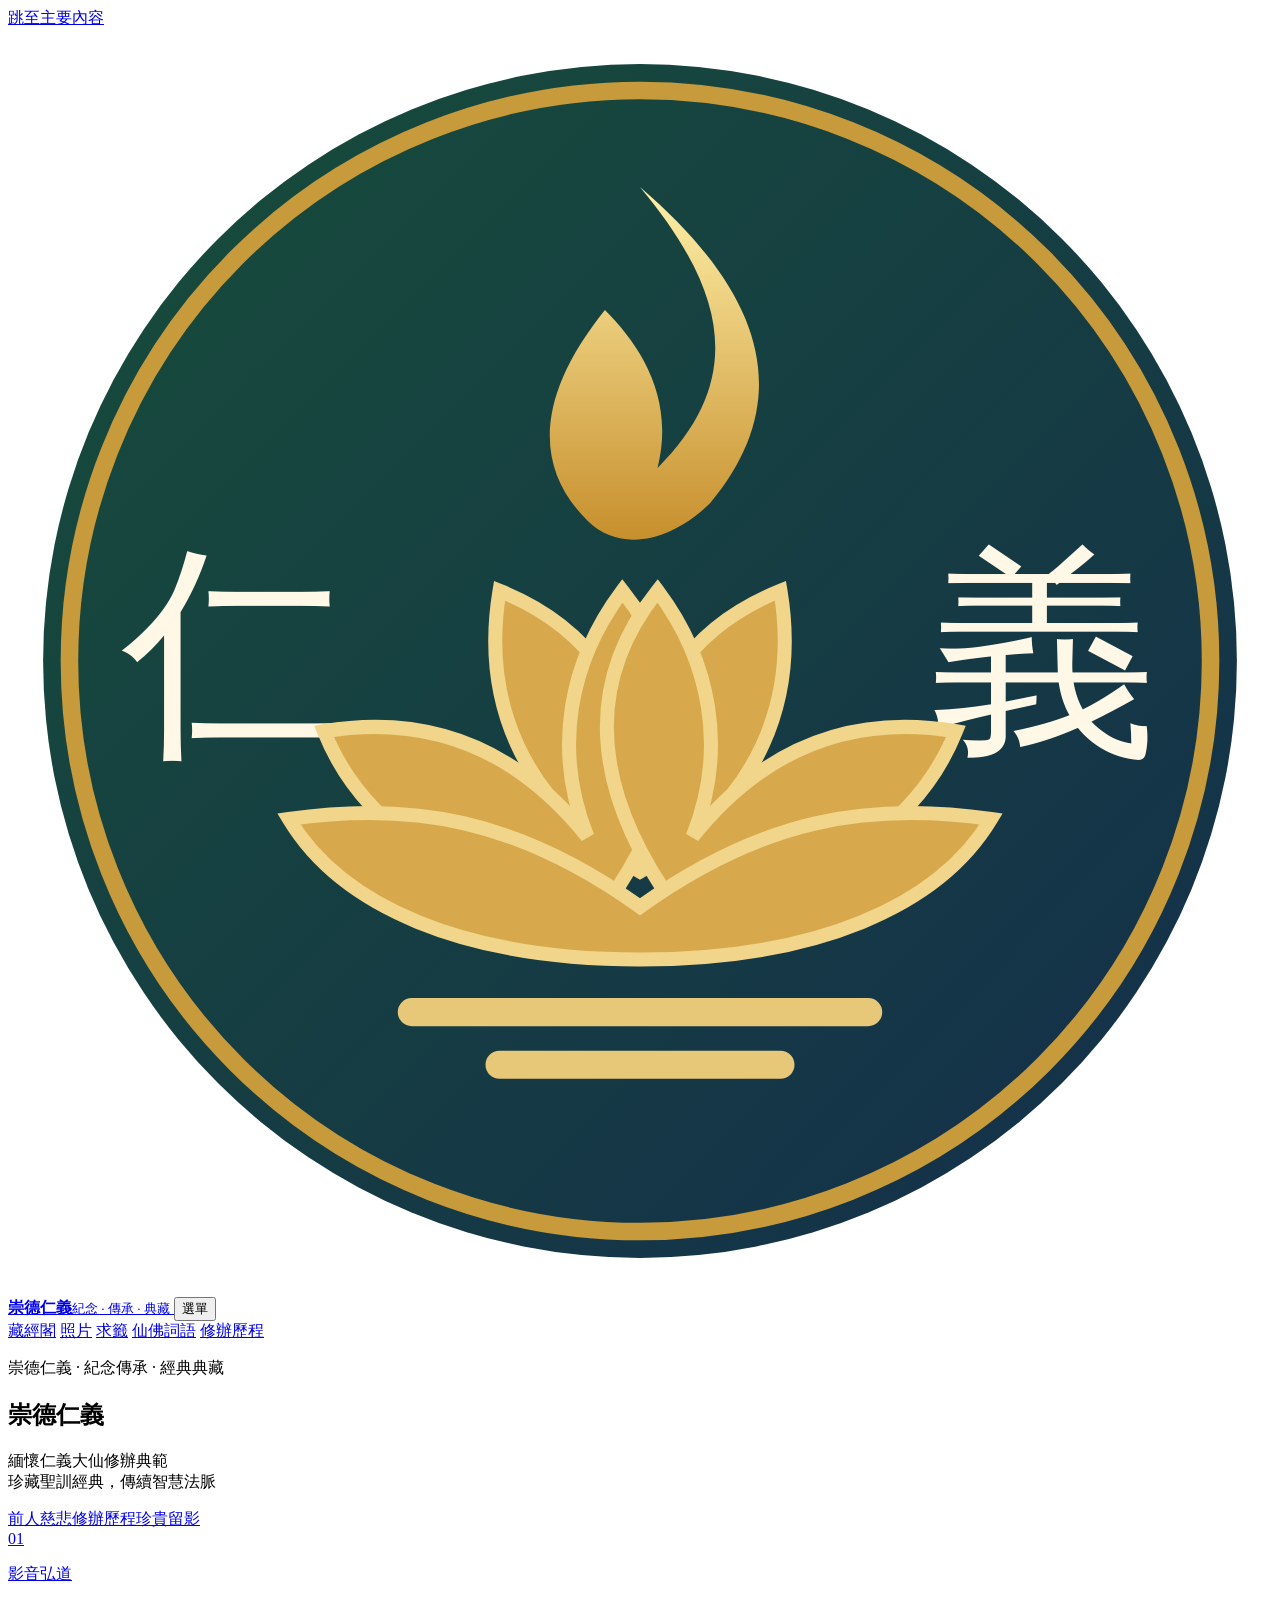
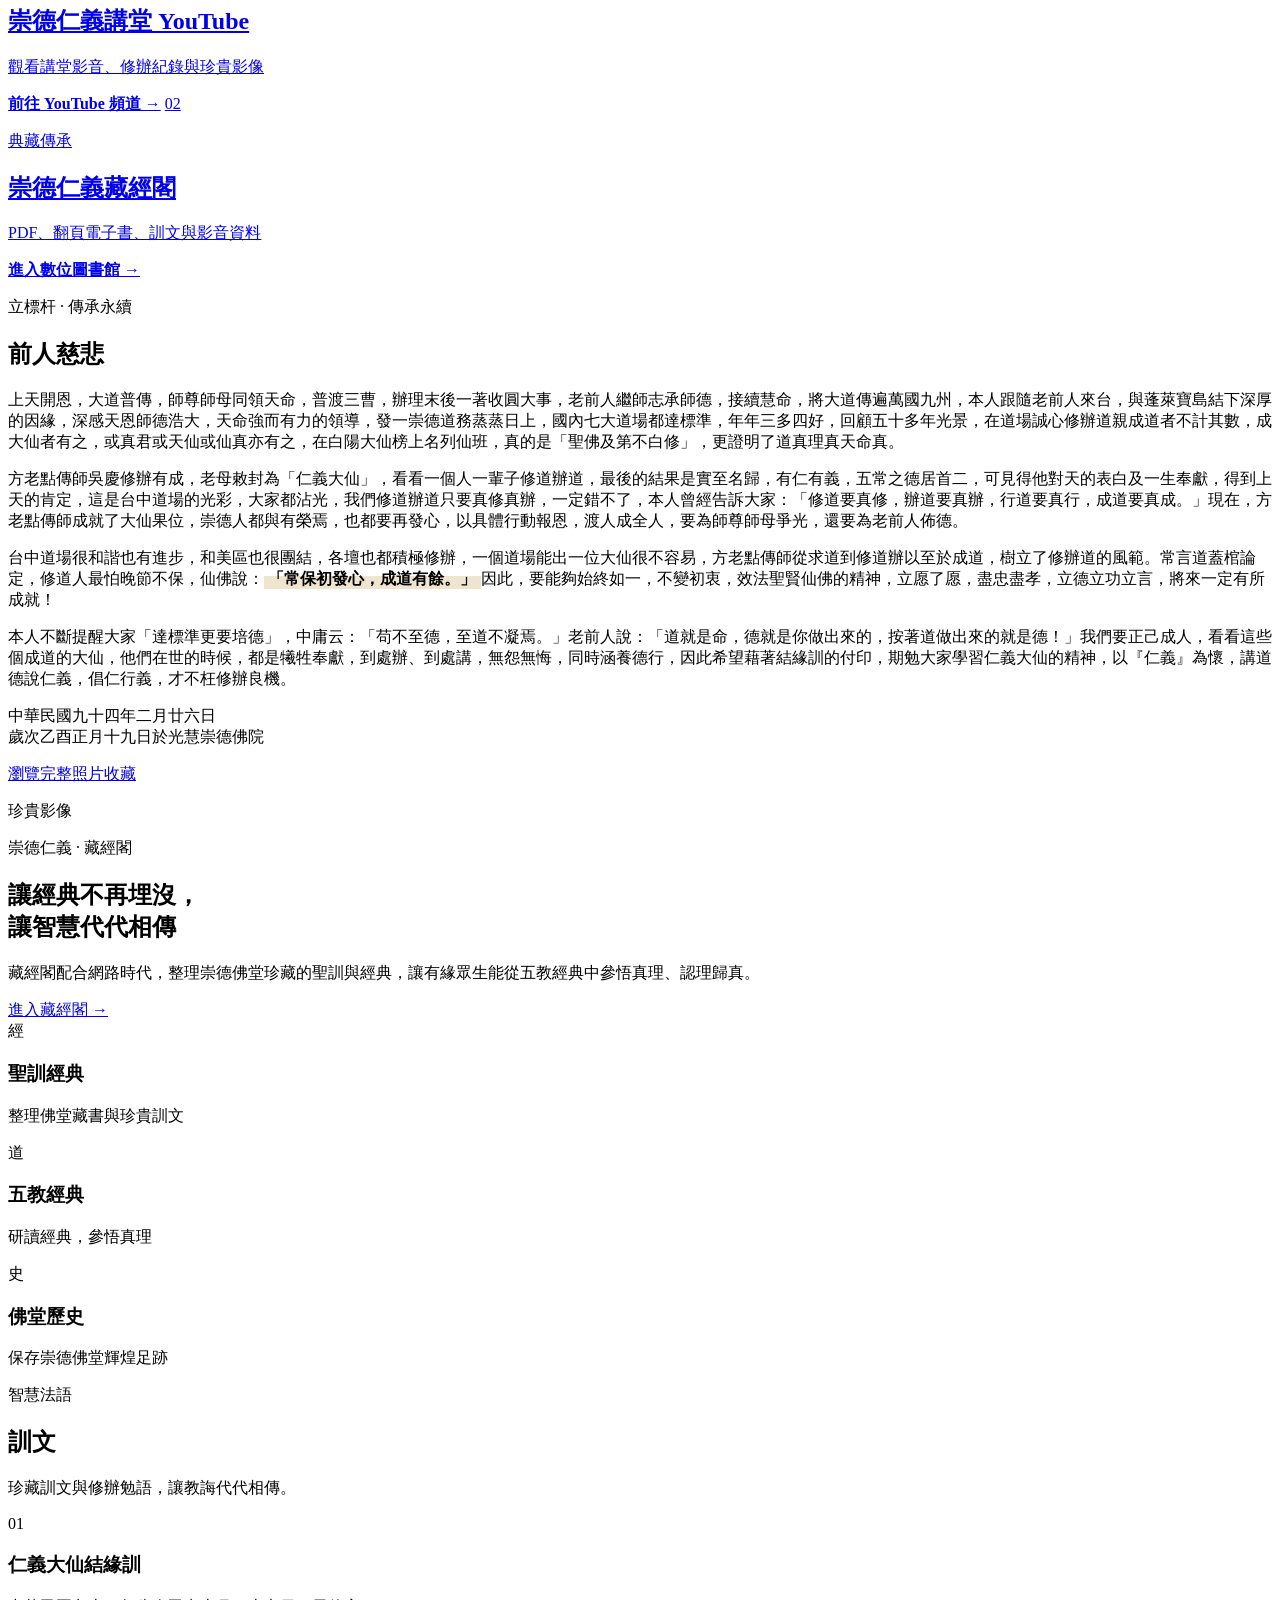
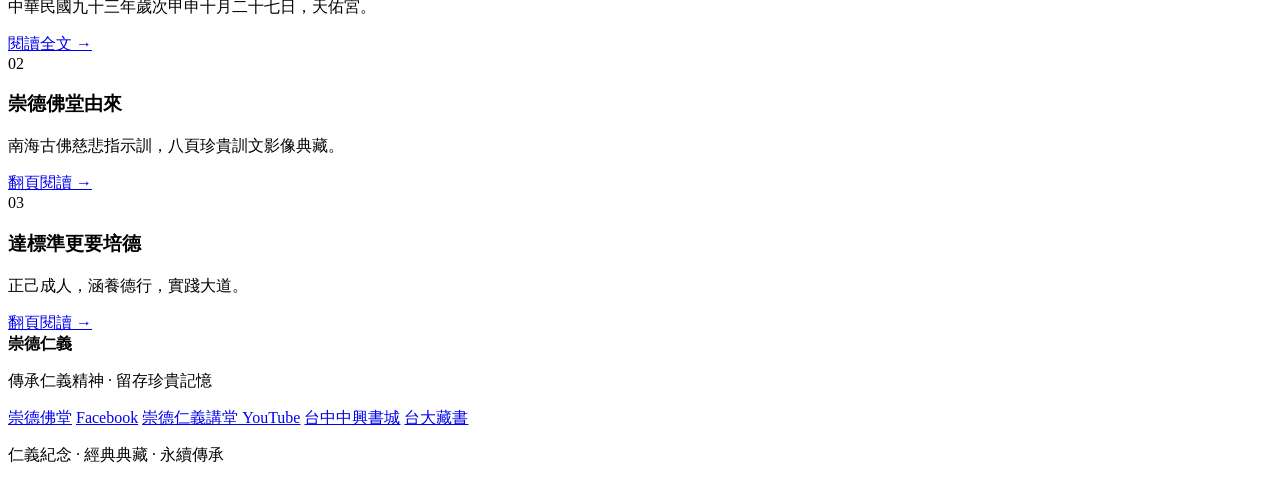
==== commit 081b7124: "feat: link virtue card to anniversary book" ====
--- a/index.html
+++ b/index.html
@@ -8,7 +8,7 @@
   <link rel="stylesheet" href="styles.css?v=7">
   <style>.eye-track{display:inline;padding:.08em .28em;background:linear-gradient(transparent 35%,rgba(214,185,125,.38) 35%);color:var(--green2);font-weight:700}</style>
   <script src="script.js" defer></script>
-  <script type="module" src="home-gallery.js?v=1"></script>
+  <script type="module" src="home-gallery.js?v=2"></script>
   <link rel="stylesheet" href="/shared/site-footer.css?v=1">
   <script src="/shared/site-footer.js?v=1" defer></script>
 </head>
@@ -83,7 +83,7 @@
       <div class="cards">
         <article><span>01</span><h3>仁義大仙結緣訓</h3><p>中華民國九十三年歲次甲申十月二十七日，天佑宮。</p><a class="card-link" href="teachings/renyi-daxian.html">閱讀全文 →</a></article>
 <article><span>02</span><h3>崇德佛堂由來</h3><p>南海古佛慈悲指示訓，八頁珍貴訓文影像典藏。</p><a class="card-link" href="books/teachings/index.html?file=chongde-origin.pdf&amp;title=%E5%B4%87%E5%BE%B7%E4%BD%9B%E5%A0%82%E7%94%B1%E4%BE%86">翻頁閱讀 →</a></article>
-        <article><span>03</span><h3>達標準更要培德</h3><p>正己成人，涵養德行，實踐大道。</p><em>內容整理中</em></article>
+        <article><span>03</span><h3>達標準更要培德</h3><p>正己成人，涵養德行，實踐大道。</p><a class="card-link" href="/books/hemei-50th/">翻頁閱讀 →</a></article>
       </div>
     </section>
 
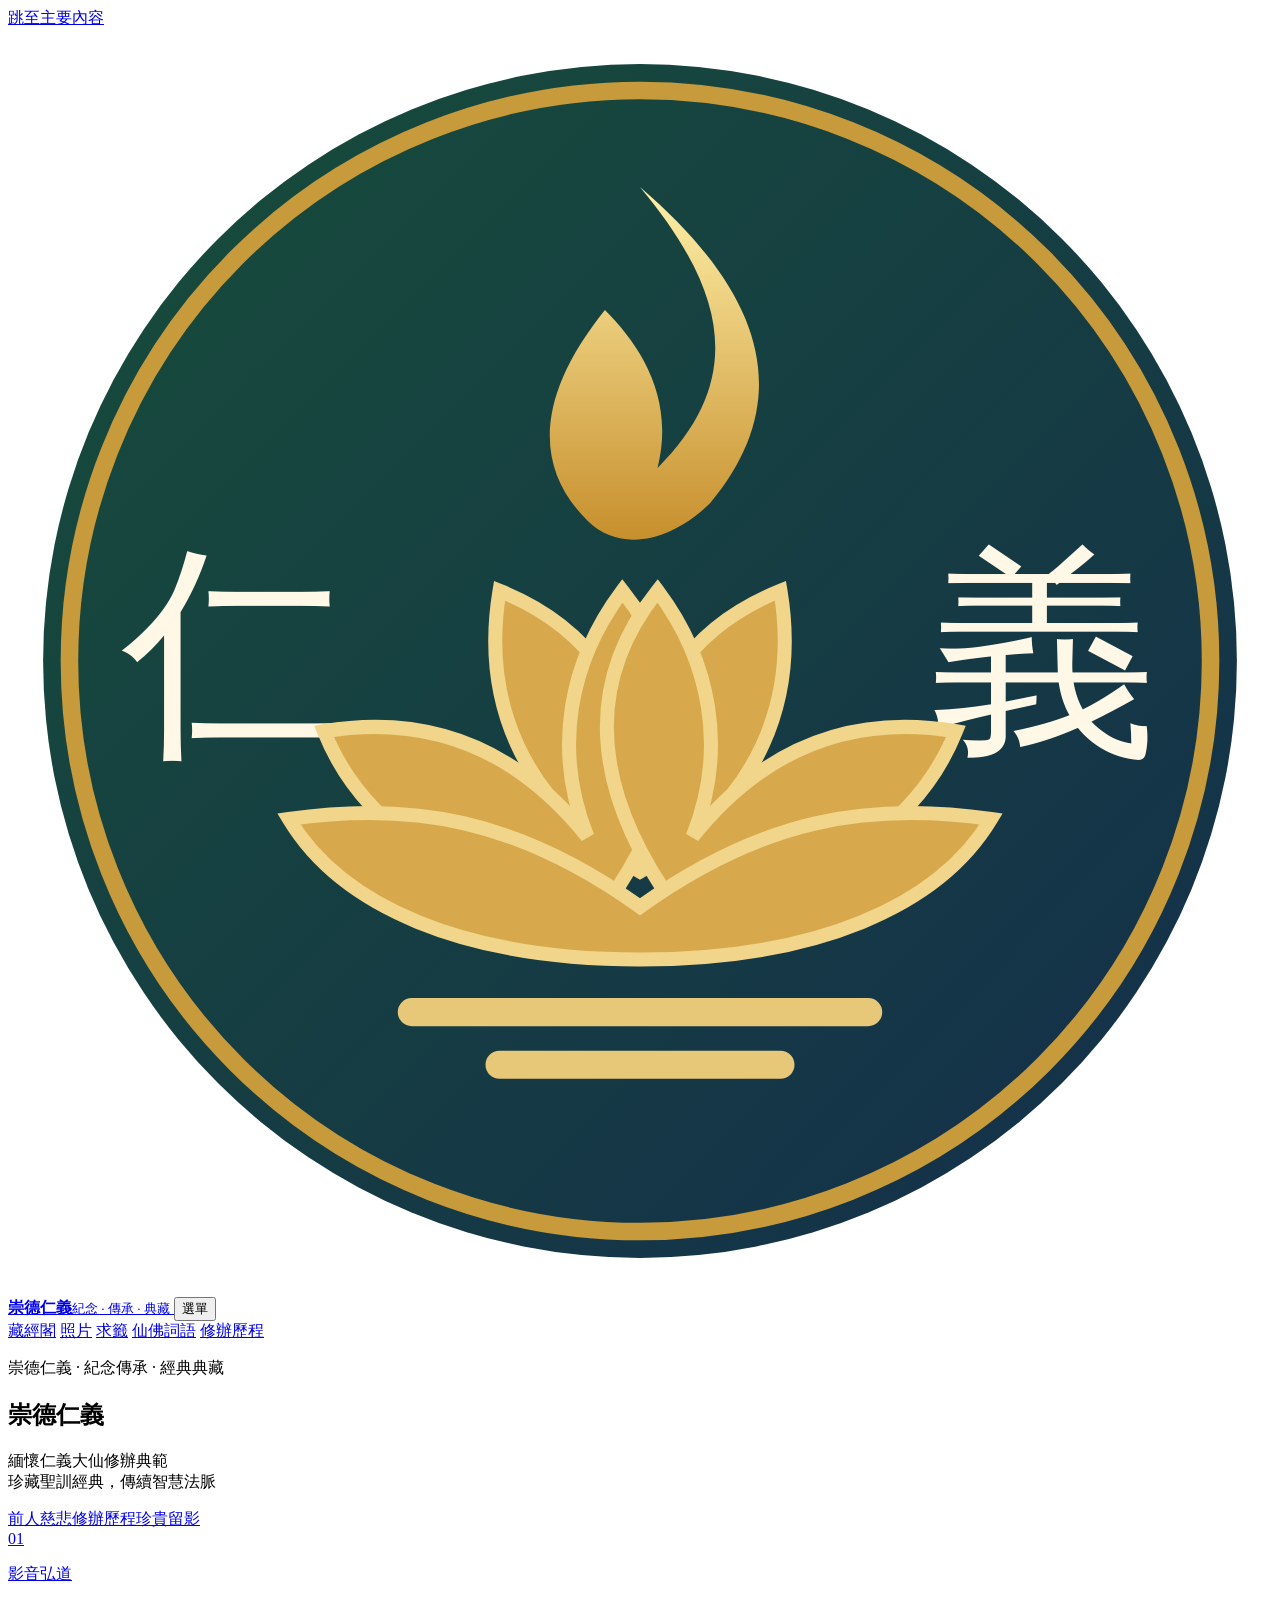
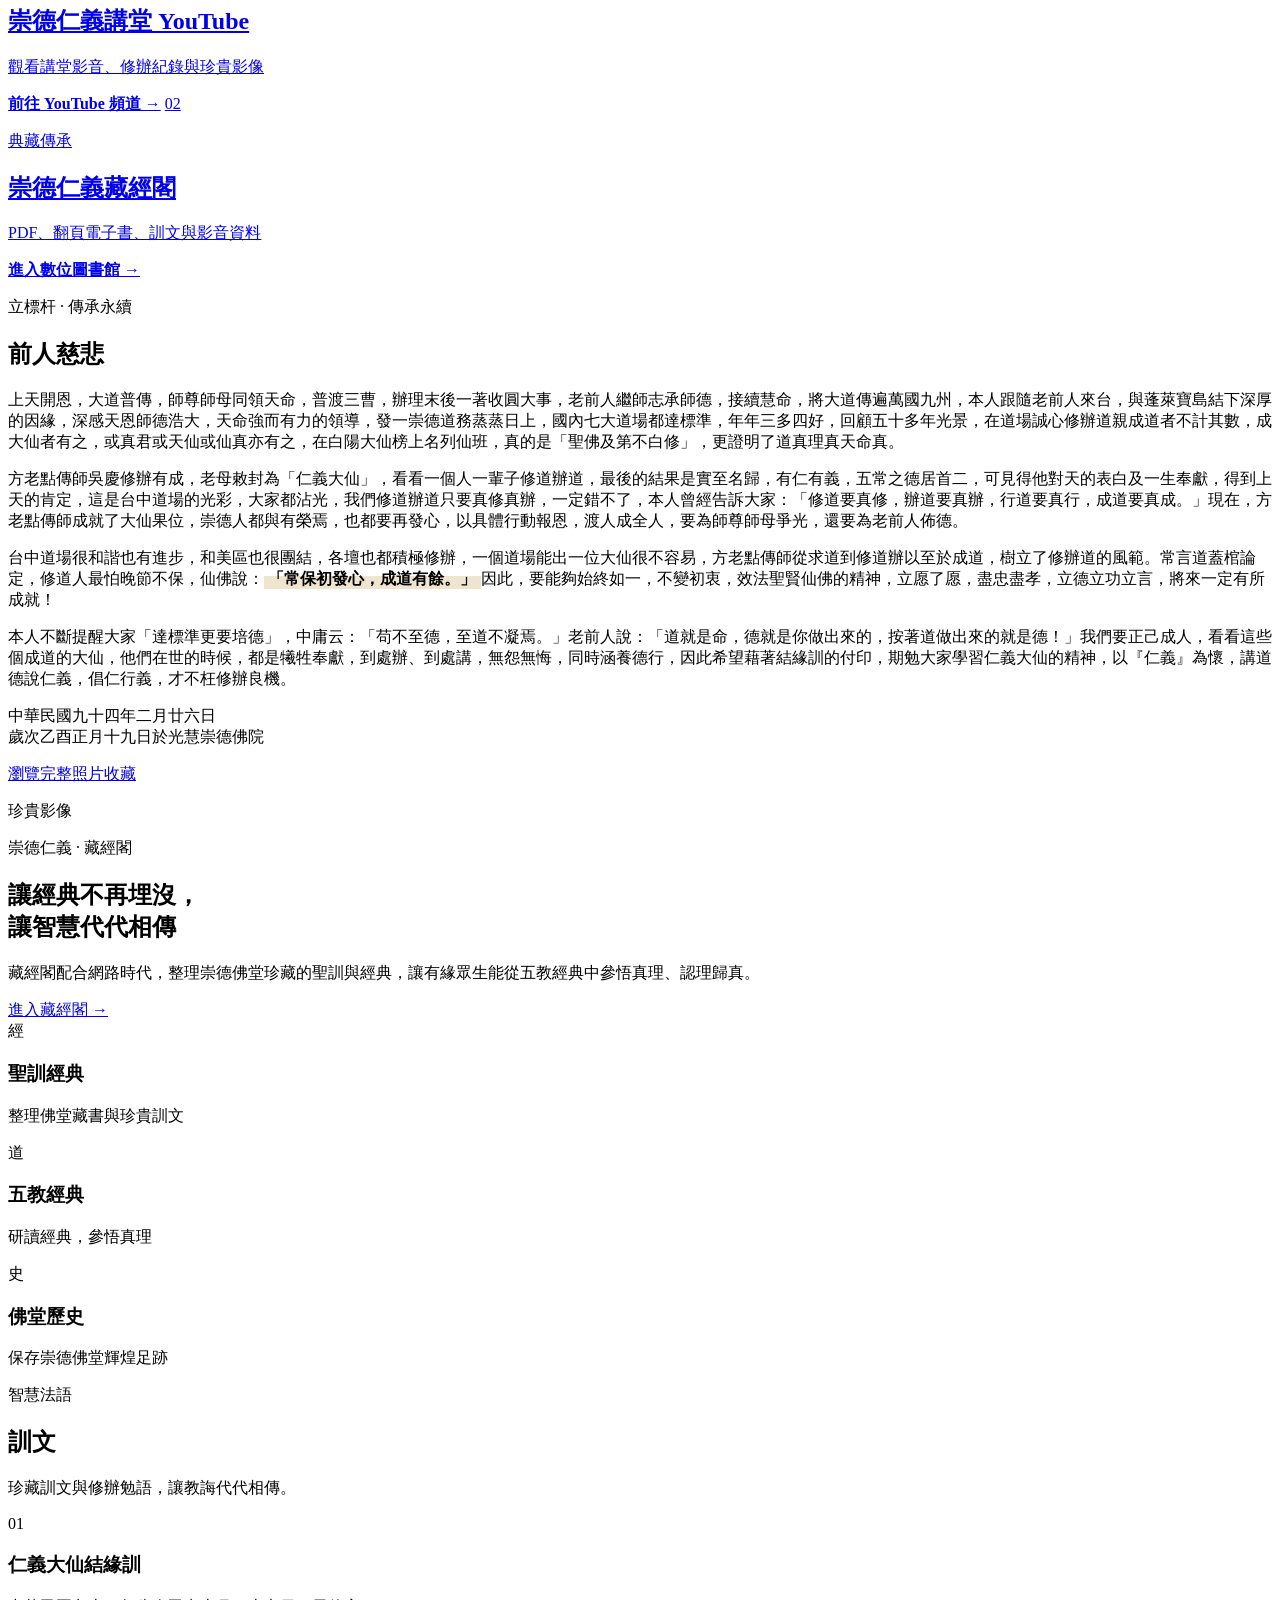
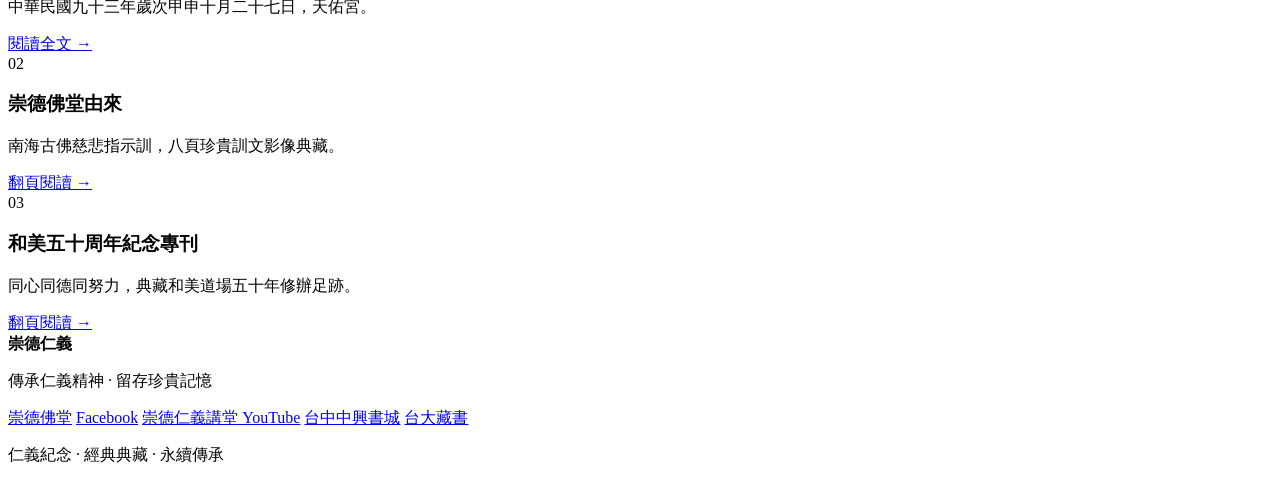
==== commit 2646dc62: "fix: align anniversary card copy" ====
--- a/index.html
+++ b/index.html
@@ -83,7 +83,7 @@
       <div class="cards">
         <article><span>01</span><h3>仁義大仙結緣訓</h3><p>中華民國九十三年歲次甲申十月二十七日，天佑宮。</p><a class="card-link" href="teachings/renyi-daxian.html">閱讀全文 →</a></article>
 <article><span>02</span><h3>崇德佛堂由來</h3><p>南海古佛慈悲指示訓，八頁珍貴訓文影像典藏。</p><a class="card-link" href="books/teachings/index.html?file=chongde-origin.pdf&amp;title=%E5%B4%87%E5%BE%B7%E4%BD%9B%E5%A0%82%E7%94%B1%E4%BE%86">翻頁閱讀 →</a></article>
-        <article><span>03</span><h3>達標準更要培德</h3><p>正己成人，涵養德行，實踐大道。</p><a class="card-link" href="/books/hemei-50th/">翻頁閱讀 →</a></article>
+        <article><span>03</span><h3>和美五十周年紀念專刊</h3><p>同心同德同努力，典藏和美道場五十年修辦足跡。</p><a class="card-link" href="/books/hemei-50th/">翻頁閱讀 →</a></article>
       </div>
     </section>
 
